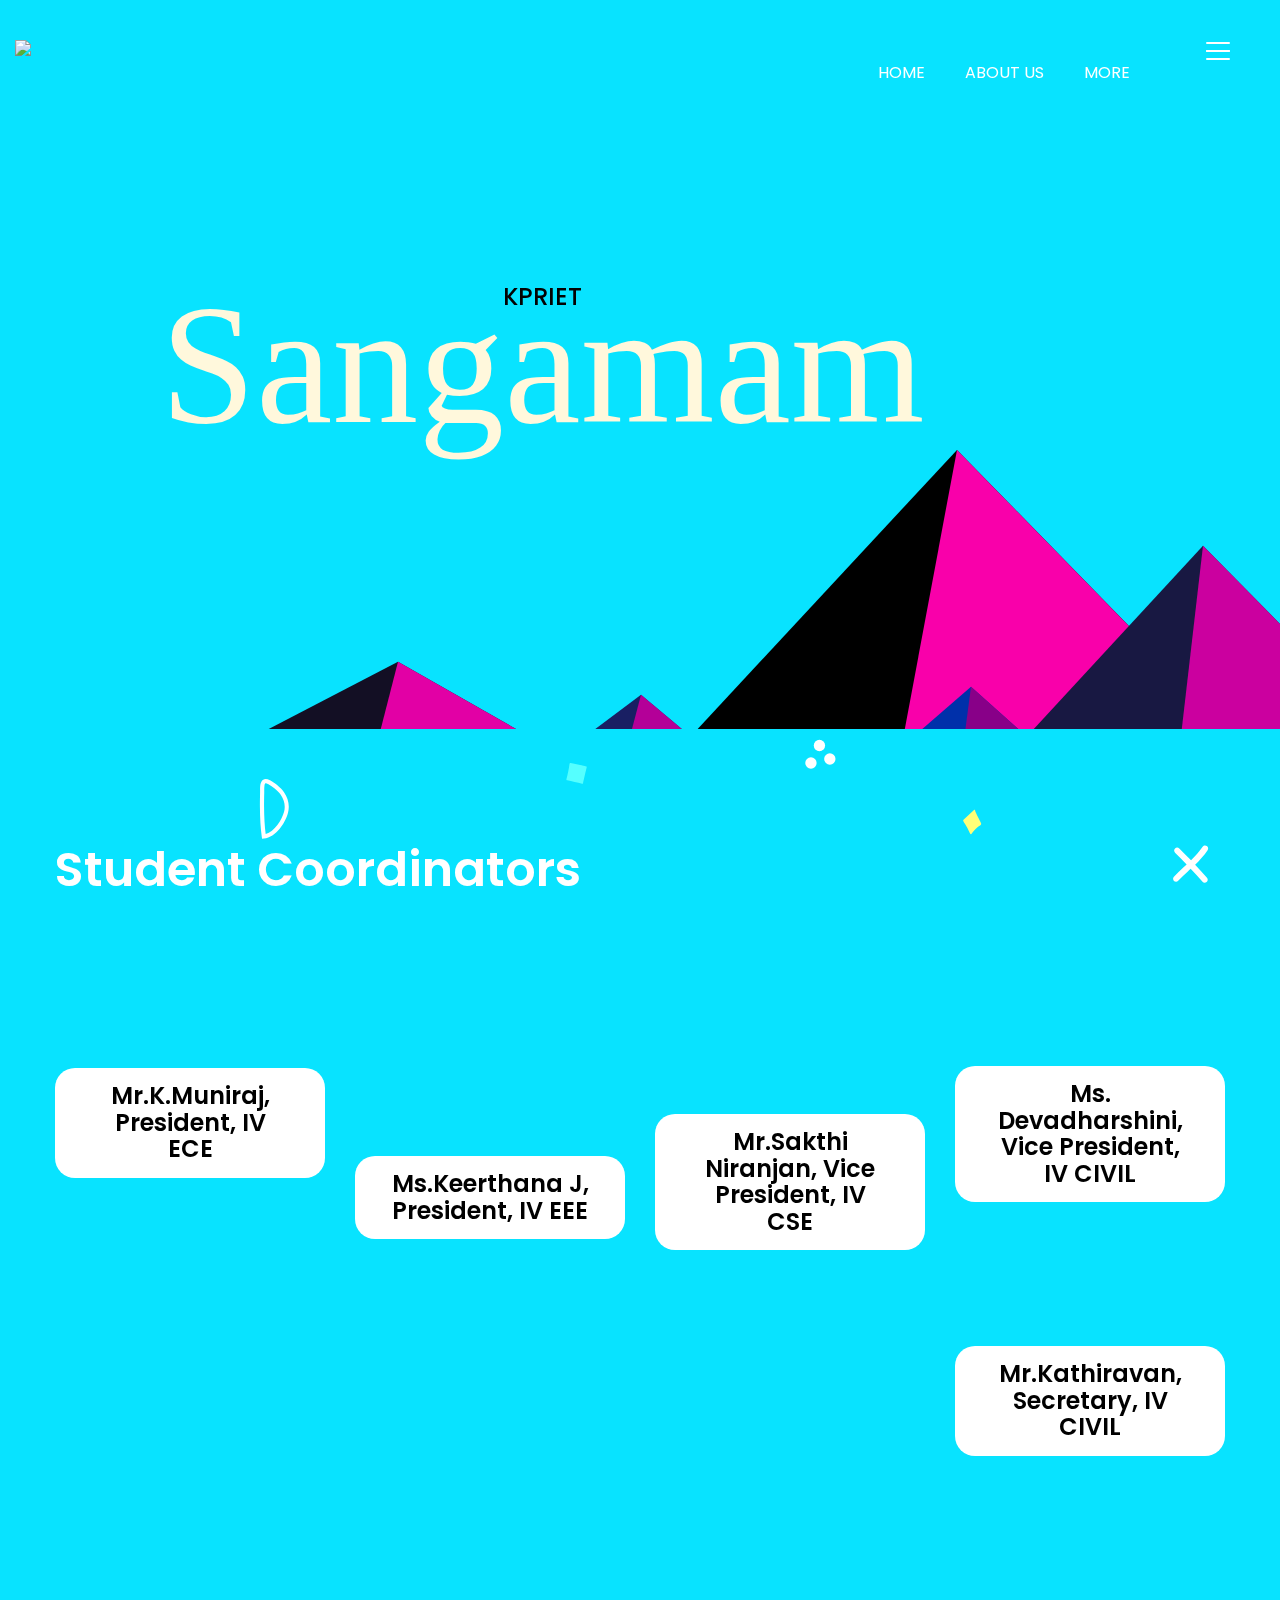
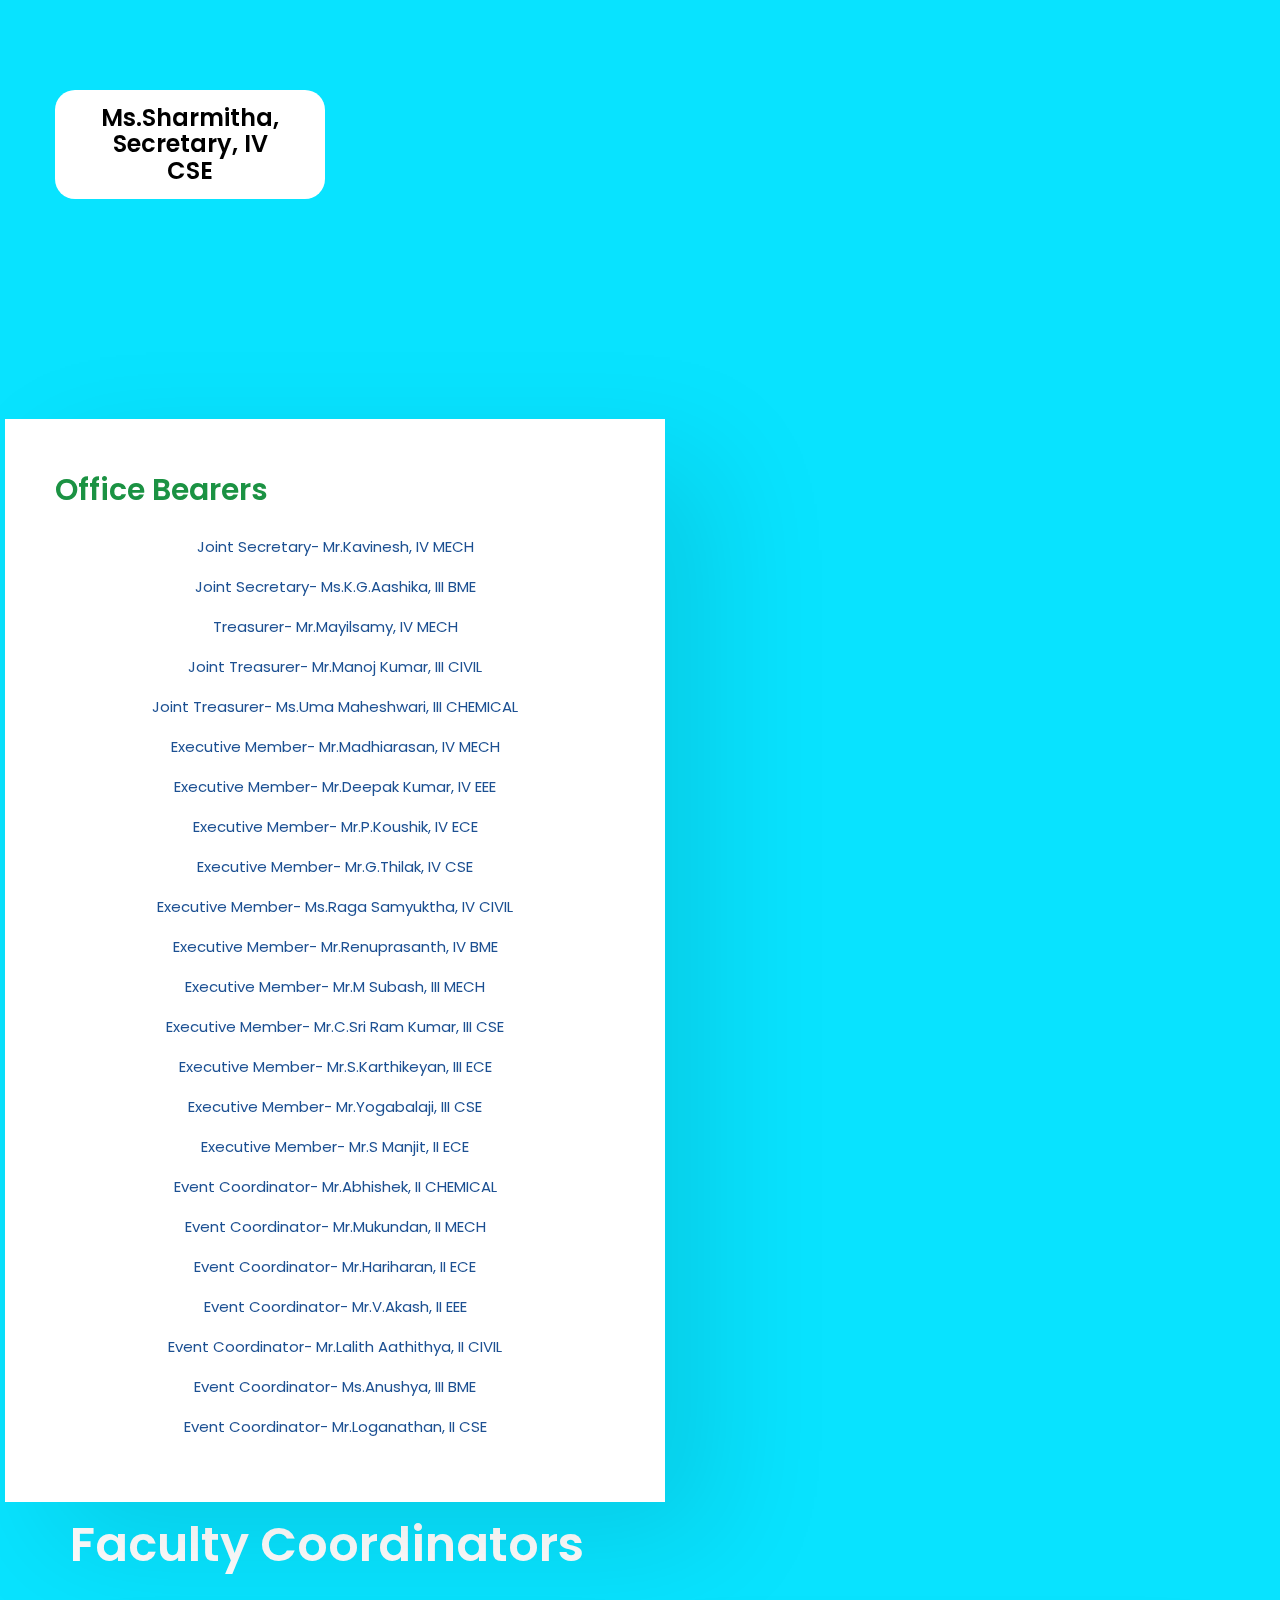
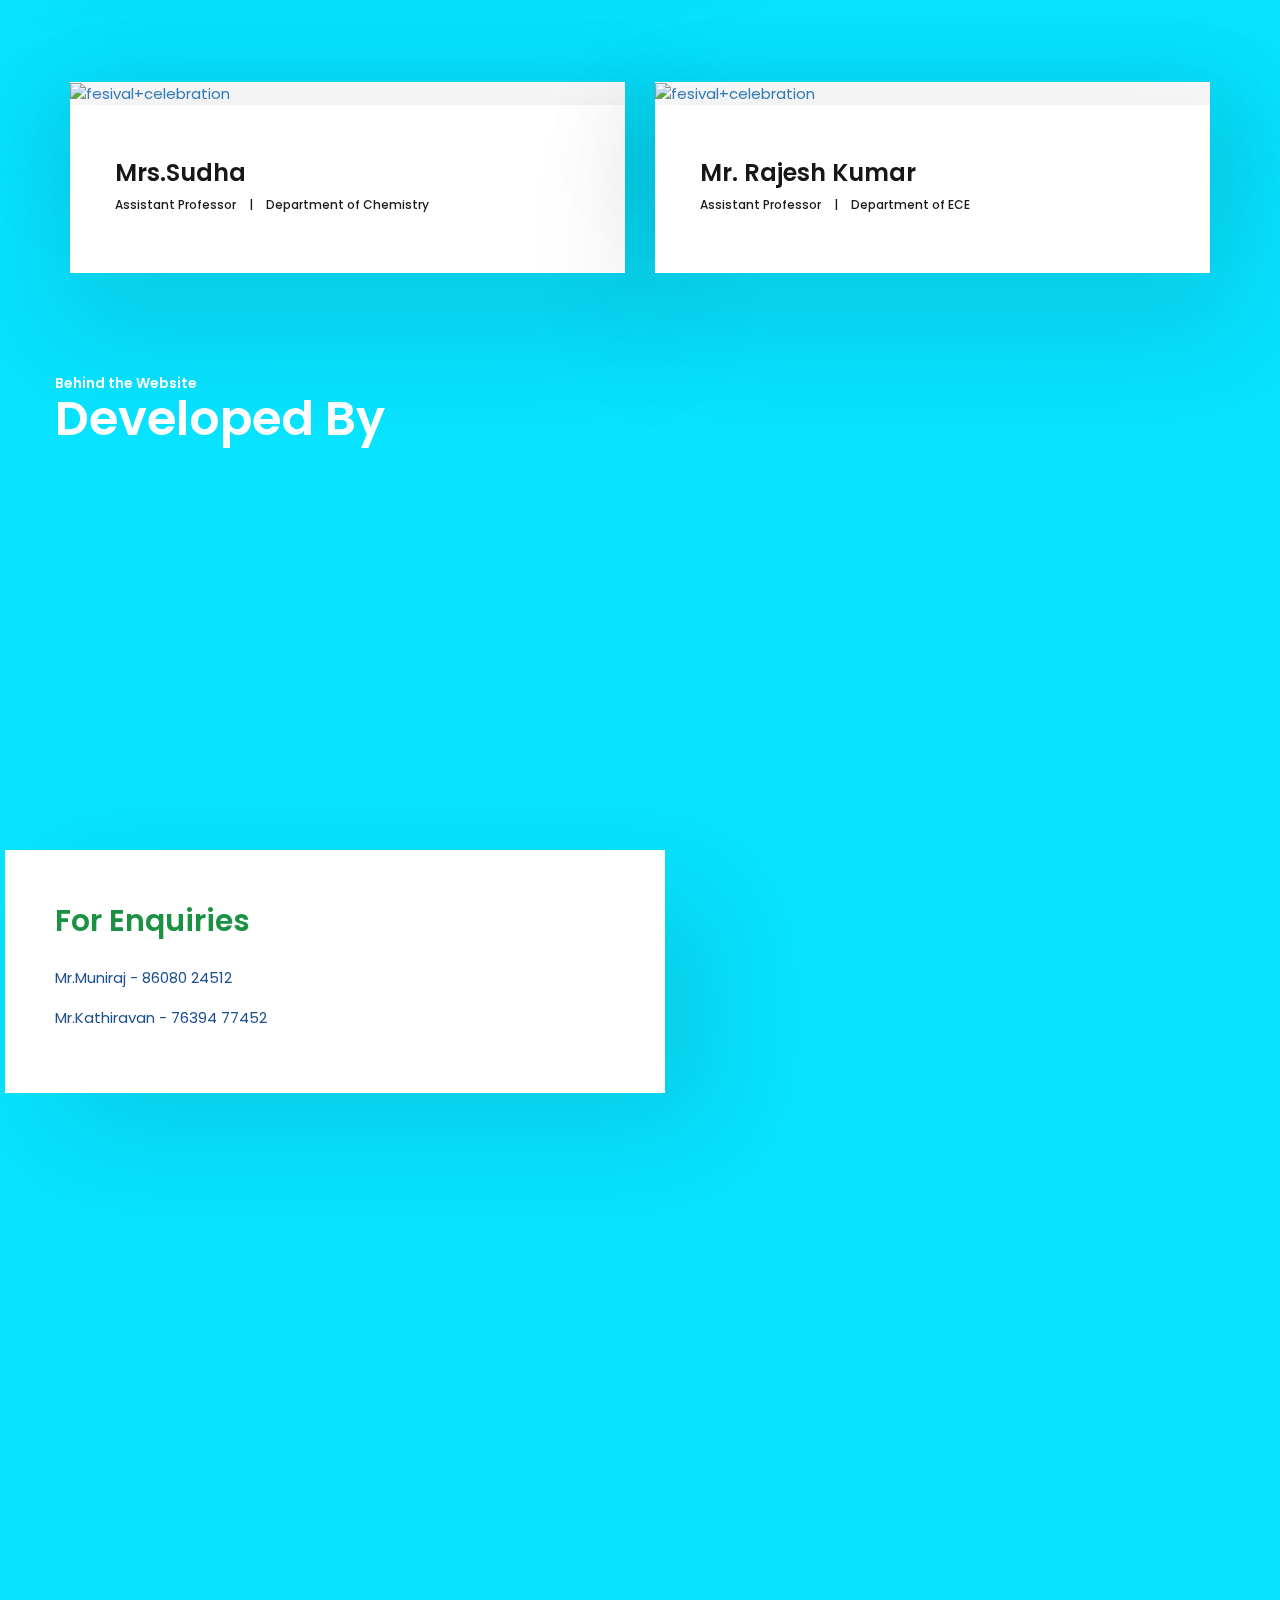
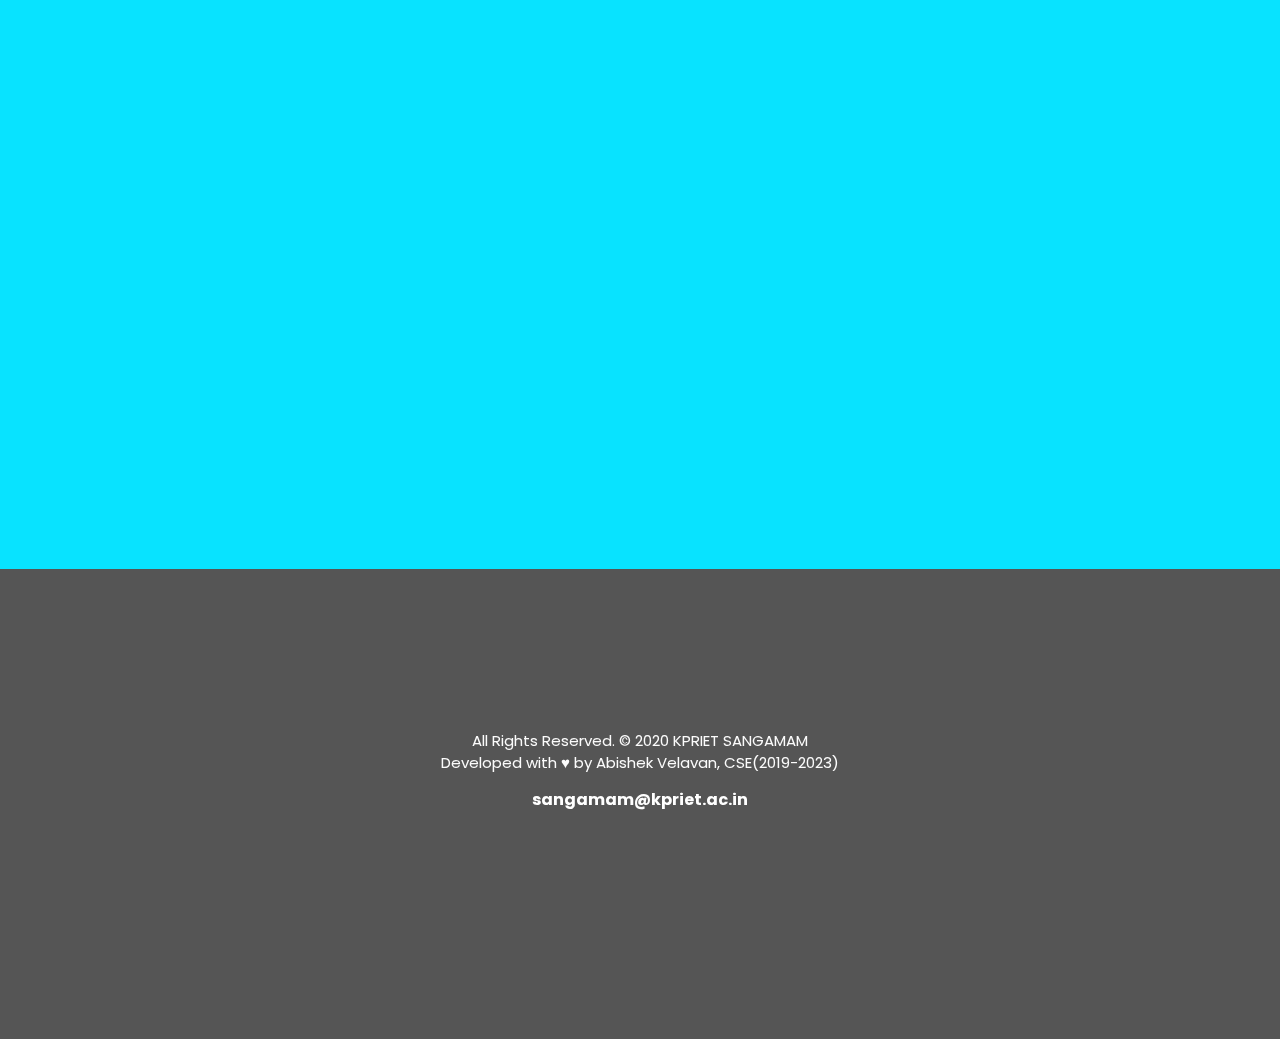
==== contact.html @ 2d552727 "Update contact.html" ====
<!DOCTYPE html>
<html lang="en" dir="ltr">
<head>
    <!-- Required meta tags -->
    <meta charset="utf-8">
    <meta name="viewport" content="width=device-width, initial-scale=1, shrink-to-fit=no">

    <title>Sangamam Kpriet</title>
    <link rel="index.html" href="Logo Variation-updated-02.png" type="image/icon type">

    <link href="https://fonts.googleapis.com/css?family=Poppins:300,400,500,600,700" rel="stylesheet">
    <!-- Bootstrap CSS -->
    <link rel="stylesheet" href="https://maxcdn.bootstrapcdn.com/bootstrap/3.4.1/css/bootstrap.min.css">
    <script src="https://ajax.googleapis.com/ajax/libs/jquery/3.5.1/jquery.min.js"></script>
    <script src="https://maxcdn.bootstrapcdn.com/bootstrap/3.4.1/js/bootstrap.min.js"></script>
    <link rel="stylesheet" href="css/bootstrap.min.css">

    <!-- FontAwesome CSS -->
    <link rel="stylesheet" href="css/fontawesome-all.min.css">

    <!-- Swiper CSS -->
    <link rel="stylesheet" href="css/swiper.min.css">

    <!-- Styles -->
    <link rel="stylesheet" href="style.css">
</head>

<body>
    <header class="site-header">
        <div class="header-bar">
            <div class="container-fluid">
                <div class="row align-items-center">
                    <div class="col-10 col-lg-4">
                        <div class="logo">
                            <img src="SANGAMAMLOGO.png">
                        </div>
                        <h1 class="site-branding flex">
                        </h1>
                    </div>

                    <div class="col-2 col-lg-8">
                        <nav class="site-navigation">
                            <div class="hamburger-menu d-lg-none">
                                <span></span>
                                <span></span>
                                <span></span>
                                <span></span>
                            </div><!-- .hamburger-menu -->

                            <ul>
                                <li><a href="index.html">HOME</a></li>
                                <li><a href="#">ABOUT US</a></li>
                                <li><a href="https://www.kpriet.ac.in/sangamam-club">MORE</a></li>
                                <li><a href="#"><i class="fas fa-search"></i></a></li>
                            </ul><!-- flex -->
                        </nav><!-- .site-navigation -->
                    </div><!-- .col-12 -->
                </div><!-- .row -->
            </div><!-- container-fluid -->
        </div><!-- header-bar -->
    </header><!-- .site-header -->

    <div class="hero-content">
        <div class="container">
            <div class="row">
                <div class="col-12 offset-lg-2 col-lg-10">
                    <div class="entry-header">
                        <h2>Sangamam</h2>

                        <div class="entry-meta-date">
                            KPRIET
                        </div><!-- .entry-meta-date -->
                    </div><!-- .entry-header -->

                    
                </div><!-- .col-12 -->
            </div><!-- row -->
        </div><!-- .container -->
    </div><!-- .hero-content -->

    <div class="content-section">
        <div class="container">
            

            <div class="row">
                <div class="col-12">
                    <div class="the-complete-lineup">
                        <div class="entry-title">
                            <h2> Student Coordinators</h2>
                        </div><!-- entry-title -->

                        <div class="row the-complete-lineup-artists">
                            <div class="col-6 col-md-4 col-lg-3 artist-single">
                                <figure class="featured-image">
                                    <a href=""> <img src="PicsArt_03-23-10.05.58.jpg" alt=""> </a>
                                </figure><!-- featured-image -->

                                <h2>Mr.K.Muniraj, President, IV ECE</h2>
                            </div><!-- artist-single -->

                            <div class="col-6 col-md-4 col-lg-3 artist-single">
                                <figure class="featured-image">
                                    <a href=""> <img src="2019-01-12-09-18-56-765.jpg" alt=""> </a>
                                </figure><!-- featured-image -->

                                <h2>Ms.Keerthana J, President, IV EEE</h2>
                            </div><!-- artist-single -->

                            <div class="col-6 col-md-4 col-lg-3 artist-single">
                                <figure class="featured-image">
                                    <a href=""> <img src="20200727_112640.jpg" alt=""> </a>
                                </figure><!-- featured-image -->

                                <h2>Mr.Sakthi Niranjan, Vice President, IV CSE</h2>
                            </div><!-- artist-single -->

                            <div class="col-6 col-md-4 col-lg-3 artist-single">
                                <figure class="featured-image">
                                    <a href=""> <img src="IMG_20200726_201428.jpg" alt=""> </a>
                                </figure><!-- featured-image -->

                                <h2>Ms. Devadharshini, Vice President, IV CIVIL</h2>
                            </div><!-- artist-single -->

                            <div class="col-6 col-md-4 col-lg-3 artist-single">
                                <figure class="featured-image">
                                    <a href=""> <img src="DSC_0002.jpg" alt=""> </a>
                                </figure><!-- featured-image -->

                                <h2>Mr.Kathiravan, Secretary, IV CIVIL</h2>
                            </div><!-- artist-single -->

                            <div class="col-6 col-md-4 col-lg-3 artist-single">
                                <figure class="featured-image">
                                    <a href=""> <img src="IMG_1195.jpg" alt=""> </a>
                                </figure><!-- featured-image -->

                                <h2>Ms.Sharmitha, Secretary, IV CSE</h2>
                            </div><!-- artist-single -->


                            
                        </div><!-- the-complete-lineup-artists -->

                
                    </div><!-- the-complete-lineup -->
                </div><!-- col-12 -->
            </div><!-- row -->
        </div><!-- container -->

        <div class="lineup-artists">
            <div class="lineup-artists-wrap flex flex-wrap">
                <div class="lineup-artists-description">
                    <div class="lineup-artists-description-container">
                        <div class="entry-title">
                            Office Bearers
                        </div><!-- entry-title -->

                        <div class="entry-content" style="text-align: center;">
                            <p>Joint Secretary- Mr.Kavinesh, IV MECH</p>
                            <p>Joint Secretary- Ms.K.G.Aashika, III BME</p>
                            <p>Treasurer- Mr.Mayilsamy, IV MECH</p>
                            <p>Joint Treasurer- Mr.Manoj Kumar, III CIVIL</p>
                            <p>Joint Treasurer- Ms.Uma Maheshwari, III CHEMICAL</p>
                            <p>Executive Member- Mr.Madhiarasan, IV MECH</p>
                            <p>Executive Member- Mr.Deepak Kumar, IV EEE</p>
                            <p>Executive Member- Mr.P.Koushik, IV ECE</p>
                            <p>Executive Member- Mr.G.Thilak, IV CSE</p>
                            <p>Executive Member- Ms.Raga Samyuktha, IV CIVIL</p>
                            <p>Executive Member- Mr.Renuprasanth, IV BME</p>
                            <p>Executive Member- Mr.M Subash, III MECH</p>
                            <p>Executive Member- Mr.C.Sri Ram Kumar, III CSE</p>
                            <p>Executive Member- Mr.S.Karthikeyan, III ECE</p>
                            <p>Executive Member- Mr.Yogabalaji, III CSE</p>
                            <p>Executive Member- Mr.S Manjit, II ECE</p>
                            <p>Event Coordinator- Mr.Abhishek, II CHEMICAL</p>
                            <p>Event Coordinator- Mr.Mukundan, II MECH</p>
                            <p>Event Coordinator- Mr.Hariharan, II ECE</p>
                            <p>Event Coordinator- Mr.V.Akash, II EEE</p>
                            <p>Event Coordinator- Mr.Lalith Aathithya, II CIVIL</p>
                            <p>Event Coordinator- Ms.Anushya, III BME</p>
                            <p>Event Coordinator- Mr.Loganathan, II CSE</p>
                        </div><!-- entry-content -->

                        <div class="box-link">
                            <a href=""><img src="images/box.jpg" alt=""></a>
                        </div><!-- box-link -->
                    </div><!-- lineup-artists-description-container -->
                </div><!-- lineup-artists-description -->
            </div><!-- lineup-artists-wrap -->
        </div>

        <div class="home-page-last-news">
            <div class="container" style=" margin-top: 1200px;">
                <div class="header">
                    <div class="entry-title">
                        <h2>Faculty Coordinators</h2>
                    </div><!-- entry-title -->
                </div><!-- header -->

                <div class="home-page-last-news-wrap">
                    <div class="row">
                        <div class="col-12 col-md-6">
                            <figure class="featured-image">
                                <a href="https://www.kpriet.ac.in/staff-details/175/sudha-d"> <img src="sudha mam.jpg" alt="fesival+celebration" style="width: 50%;"> </a>
                            </figure><!-- featured-image -->

                            <div class="content-wrapper">
                                <div class="entry-content">
                                    <div class="entry-header">
                                        <h2><a href="https://www.kpriet.ac.in/staff-details/175/sudha-d">Mrs.Sudha</a></h2>
                                    </div><!-- entry-header -->

                                    <div class="entry-meta">
                                        <span class="author-name"><a href="https://www.kpriet.ac.in/staff-details/175/sudha-d"> Assistant Professor</a></span>
                                        <span class="space">|</span>
                                        <span class="comments-count"><a href="https://www.kpriet.ac.in/staff-details/175/sudha-d">Department of Chemistry</a></span>
                                    </div><!-- entry-meta -->

                                    <div class="entry-description">
                                        <p></p>
                                    </div><!-- entry-description -->
                                </div><!-- entry-content -->
                            </div><!-- content-wrapper -->
                        </div><!-- .col-6 -->

                        <div class="col-12 col-md-6">
                            <figure class="featured-image">
                                <a href="https://www.kpriet.ac.in/staff-details/93/dr-rajesh-kumar-n"> <img src="rajesh sir.jpg" alt="fesival+celebration" style="width: 46%;"> </a>
                            </figure><!-- featured-image -->

                            <div class="content-wrapper">
                                <div class="entry-content">
                                    <div class="entry-header">
                                        <h2><a href="https://www.kpriet.ac.in/staff-details/93/dr-rajesh-kumar-n">Mr. Rajesh Kumar</a></h2>
                                    </div><!-- entry-header -->

                                    <div class="entry-meta">
                                        <span class="author-name"><a href="https://www.kpriet.ac.in/staff-details/93/dr-rajesh-kumar-n">Assistant Professor</a></span>
                                        <span class="space">|</span>
                                        <span class="comments-count"><a href="https://www.kpriet.ac.in/staff-details/93/dr-rajesh-kumar-n">Department of ECE</a></span>
                                    </div><!-- entry-meta -->

                                    <div class="entry-description">
                                        <p></p>
                                    </div><!-- entry-description -->
                                </div><!-- entry-content -->
                            </div><!-- .content-wrapper -->
                        </div><!-- col-6 -->
                    </div><!-- row -->
                </div><!-- home-page-last-news-wrap -->
            </div><!-- container -->
        </div><!-- home-page-last-news -->
        

        <div class="homepage-next-events">
            <div class="container">
                <div class="row">
                    <div class="col-12">
                        <div class="entry-title">
                            <p>Behind the Website</p>
                            <h2>Developed By</h2>
                        </div><!-- entry-title -->
                    </div><!-- col-12 -->
                </div><!-- row -->
            </div><!-- container -->

            <div class="next-event-slider-wrap">
                <div class="swiper-container next-event-slider">
                    <div class="swiper-wrapper">
                        <div class="swiper-slide">
                            <div class="next-event-content">
                                <figure class="featured-image">
                                    <img src="abishek_velavan.jpeg" alt="">

                                    <a href="https://www.linkedin.com/in/abishek-velavan/" class="entry-content flex flex-column justify-content-center align-items-center">
                                        <h3>Abishek Velavan D</h3>
                                        <p>CSE</p>
                                    </a>
                                </figure><!-- featured-image -->
                            </div><!-- next-event-content -->
                        </div><!-- swiper-slide" -->

                        <div class="swiper-slide">
                            <div class="next-event-content">
                                <figure class="featured-image">
                                    <img src="kaviya.jpeg" alt="">

                                    <a href="https://www.linkedin.com/in/kaviya-shree-96b4231b6" class="entry-content flex flex-column justify-content-center align-items-center">
                                        <h3>Kaviya Shree R P</h3>
                                        <p>ECE</p>
                                    </a>
                                </figure><!-- featured-image -->
                            </div><!-- next-event-content -->
                        </div><!-- swiper-slide" -->

                        <div class="swiper-slide">
                            <div class="next-event-content">
                                <figure class="featured-image">
                                    <img src="manjith.jpeg" alt="">

                                    <a href="#" class="entry-content flex flex-column justify-content-center align-items-center">
                                        <h3>Manjith</h3>
                                        <p>ECE</p>
                                    </a>
                                </figure><!-- featured-image -->
                            </div><!-- next-event-content -->
                        </div><!-- swiper-slide" -->
                    </div><!-- .swiper-wrapper -->
                </div><!-- .swiper-container -->

                <div class="swiper-button-next">
                    <img src="images/button.png" alt="">
                </div><!-- .slider-button -->
            </div><!-- .next-event-slider-wrap -->
        </div><!-- homepage-next-events -->
        <div class="lineup-artists">
            <div class="lineup-artists-wrap flex flex-wrap">
                <div class="lineup-artists-description">
                    <div class="lineup-artists-description-container">
                        <div class="entry-title">
                            For Enquiries
                        </div><!-- entry-title -->

                        <div class="entry-content">
                            <p>Mr.Muniraj  - 86080 24512</p>
                            <p>Mr.Kathiravan - 76394 77452</p>
                        </div><!-- entry-content -->

                        <div class="box-link">
                            <a href=""><img src="images/box.jpg" alt=""></a>
                        </div><!-- box-link -->
                    </div><!-- lineup-artists-description-container -->
                </div><!-- lineup-artists-description -->
            </div><!-- lineup-artists-wrap -->
        </div>
    </div>

    <footer class="site-footer">
        <div class="footer-cover-title flex justify-content-center align-items-center">
            <h2>SANGAMAM</h2>
        </div><!-- .site-footer -->
        <div class="footer-content-wrapper">
            <div class="container">
                <div class="row">
                    <div class="col-12">
                        <div class="entry-title">
                            <p>All Rights Reserved. &copy; 2020 KPRIET SANGAMAM <BR>Developed with &#9829 by Abishek Velavan, CSE(2019-2023)</p>
                        </div><!-- entry-title -->

                        <div class="entry-mail">
                            <a href="#">sangamam@kpriet.ac.in</a>
                        </div><!-- .entry-mail -->

                        <div class="footer-social">
                            <ul class="flex justify-content-center align-items-center">
                                <li><a href="https://www.facebook.com/kprient/"><i class="fab fa-facebook-f"></i></a></li>
                                <li><a href="https://twitter.com/kpriet_sangamam"><i class="fab fa-twitter"></i></a></li>
                                <li><a href="https://www.instagram.com/kpriet_sangamam/"><i class="fab fa-instagram"></i></a></li>
                                <li><a href="https://www.youtube.com/channel/UCfJneTMTR4rJd46dsml40CA"><i class="fab fa-youtube"></i></a></li>
                                <li><a href="https://t.me/kpriet_sangamam"><i class="fab fa-telegram"></i></a></li>
                                <li><a href="#"><i class="fab fa-linkedin-in"></i></a></li>
                            </ul>
                        </div><!-- footer-social -->
                    </div><!-- col -->
                </div><!-- row -->
            </div><!-- container -->
        </div><!-- footer-content-wrapper -->
    </footer><!-- site-footer -->

    <script type='text/javascript' src='js/jquery.js'></script>
    <script type='text/javascript' src='js/masonry.pkgd.min.js'></script>
    <script type='text/javascript' src='js/jquery.collapsible.min.js'></script>
    <script type='text/javascript' src='js/swiper.min.js'></script>
    <script type='text/javascript' src='js/jquery.countdown.min.js'></script>
    <script type='text/javascript' src='js/circle-progress.min.js'></script>
    <script type='text/javascript' src='js/jquery.countTo.min.js'></script>
    <script type='text/javascript' src='js/custom.js'></script>
</body>
</html>
---- style.css ----
/*------------------------------------------------------------
# Global classes
------------------------------------------------------------*/
.flex {
    display: flex;
}

body {
    font-family: 'Poppins', sans-serif;
    font-size: 15px;
    font-weight: normal;
    color: hsl(0, 0%, 99%);
}

@font-face {
    font-family: "mountains";
    src: url(fonts/beyond_the_mountains.ttf);
    src: url(fonts/beyond_the_mountains.otf);
    font-weight: 400;
}

.d-col-n {
    position: relative;
    width: 100%;
    min-height: 1px;
    padding-right: 15px;
    padding-left: 15px;
    -webkit-box-flex: 0;
    -ms-flex: 0 0 20%;
    flex: 0 0 20%;
    max-width: 20%;
}

/*------------------------------------------------------------
# site-header
------------------------------------------------------------*/
.home-page {
    background-color: #03fc7f;
}

.site-header {
    position: relative;
    width: 100%;
}

.site-header figure {
    margin: 0;
    padding: 0;
}

.site-header figure img {
    max-width: 100%;
}

.logo img
{
    width: 200px;
    height: auto;
    float: left;
}
/*------------------------------------------------------------
## header-bar
------------------------------------------------------------*/
.site-header .header-bar {
    position: absolute;
    top: 0;
    left: 0;
    z-index: 99;
    width: 100%;
    padding: 40px 0;
}

.header-bar .site-branding {
    margin-bottom: 0;
    font-size: 30px;
    font-weight: 800;
}

.header-bar .site-branding a {
    color: hsl(0, 0%, 1%);
    text-decoration: none;
}

/*------------------------------------------------------------
### site-navigation
------------------------------------------------------------*/
/*
  Hamburger Menu
----------------------------------------*/
.hamburger-menu {
    position: relative;
    width: 100%;
    max-width: 24px;
    height: 22px;
    margin-left: auto;
    transition: .5s ease-in-out;
    cursor: pointer;
}

.hamburger-menu span {
    display: block;
    position: absolute;
    height: 2px;
    width: 100%;
    background: #fff;
    border-radius: 10px;
    opacity: 1;
    left: 0;
    transition: .25s ease-in-out;
}

.hamburger-menu span:nth-child(1) {
    top: 2px;
}

.hamburger-menu span:nth-child(2),
.hamburger-menu span:nth-child(3) {
    top: 10px;
}

.hamburger-menu span:nth-child(4) {
    top: 18px;
}

.hamburger-menu.open span:nth-child(1) {
    top: 18px;
    width: 0;
    left: 50%;
}

.hamburger-menu.open span:nth-child(2) {
    transform: rotate(45deg);
}

.hamburger-menu.open span:nth-child(3) {
    transform: rotate(-45deg);
}

.hamburger-menu.open span:nth-child(4) {
    top: 18px;
    width: 0;
    left: 50%;
}

.site-navigation {
    position: absolute;
    top: -11px;
    right: 15px;
    z-index: 9999;
    width: 100%;
    height: 22px;
    overflow: hidden;
    list-style: none;
    transition: all .35s;
    color: hsl(0, 0%, 1%);
}

.site-navigation.show {
    height: auto;
}

.site-navigation ul {
    position: fixed;
    top: 0;
    left: -320px;
    z-index: 9999;
    width: 320px;
    height: 100vh;
    overflow-x: scroll;
    padding: 30px;
    margin: 0;
    background: #050505;
    transition: all 0.35s;
}

.site-navigation.show ul {
    left: 0;
}

.site-navigation ul li {
    display: block;
    padding: 15px 0;
}

.site-navigation ul li a {
    display: block;
    color: black;
    transition: all 0.35s;
    text-decoration: none;
    font-size: 16px;
    padding-left: 40px;
}

@media screen and (min-width: 1024px) {
    .header-bar .site-branding {
        margin-left: 35px;
    }

    .site-navigation {
        position: relative;
        top: auto;
        right: auto;
        height: auto;
        padding-right: 35px;
        background: transparent;
    }

    .site-navigation ul {
        display: flex;
        flex-wrap: wrap;
        justify-content: flex-end;
        align-items: center;
        position: relative;
        top: auto;
        left: auto;
        width: 100%;
        height: auto;
        padding: 0;
        overflow: auto;
        background: transparent;
    }

    .site-navigation ul li {
        padding: 0;
    }

    .site-navigation ul li:nth-last-of-type(1) {
        padding-left: 60px;
    }

    .site-navigation ul li a {
        color: #fff;
    }
}

/*------------------------------------------------------------
# hero
-----------------------------------------------------------*/
.hero-content {
    padding: 220px 0;
    background-color: #08e3ff;
    background-image: url("data:image/svg+xml,%3Csvg xmlns='http://www.w3.org/2000/svg' viewBox='0 0 1600 900'%3E%3Cpolygon fill='%23000000' points='957 450 539 900 1396 900'/%3E%3Cpolygon fill='%23f900aa' points='957 450 872.9 900 1396 900'/%3E%3Cpolygon fill='%23130f24' points='-60 900 398 662 816 900'/%3E%3Cpolygon fill='%23e200a5' points='337 900 398 662 816 900'/%3E%3Cpolygon fill='%23181842' points='1203 546 1552 900 876 900'/%3E%3Cpolygon fill='%23cb009f' points='1203 546 1552 900 1162 900'/%3E%3Cpolygon fill='%23191f63' points='641 695 886 900 367 900'/%3E%3Cpolygon fill='%23b40098' points='587 900 641 695 886 900'/%3E%3Cpolygon fill='%23152886' points='1710 900 1401 632 1096 900'/%3E%3Cpolygon fill='%239e0090' points='1710 900 1401 632 1365 900'/%3E%3Cpolygon fill='%230030aa' points='1210 900 971 687 725 900'/%3E%3Cpolygon fill='%23880088' points='943 900 1210 900 971 687'/%3E%3C/svg%3E");
    background-attachment: fixed;
    background-size: cover;
}

.hero-content .entry-header {
    position: relative;
    text-align: center;
}

.hero-content .entry-header h2 {
    padding: 50px;
    margin: 0;
    font-family: mountains;
    font-size: 50px;
    background-color: cornsilk;
    -webkit-background-clip: text;
    -webkit-text-fill-color: transparent;
}

.hero-content .entry-header .entry-meta-date {
    position: absolute;
    width: 100%;
    top: 20px;
    font-family: 'Poppins', sans-serif;
    font-size: 24px;
    font-weight: 500;
    color: hsl(0, 0%, 1%);
    text-align: center;
}

@media screen and (min-width: 992px) {
    .hero-content .entry-header h2 {
        font-size: 172px;
    }

    .hero-content .entry-header .entry-meta-date {
        top: 60px;
    }
}
/*------------------------------------------------------------
## hero-content entry-footer
------------------------------------------------------------*/
.hero-content .entry-footer {
    margin-top: 125px;
    text-align: center;
}

.hero-content .entry-footer .btn {
    background: hsl(0, 0%, 100%);
    padding: 16px 40px;
    border-radius: 0;
    margin-right: 20px;
    color: hsl(0, 0%, 1%);
    font-weight: 00;
}

.hero-content .entry-footer a:hover, .hero-content .entry-footer .current {
    background:-webkit-linear-gradient(#050505,#050505);
    color: hsl(0, 0%, 100%);
}

/*------------------------------------------------------------
# The Lineup Artists - Headliners
------------------------------------------------------------*/
.content-section {
    min-height: 4640px;
    width: 100%;
    padding-bottom: 120px;
    background-color: #08e3ff;
    background-image: url("data:image/svg+xml,%3Csvg xmlns='http://www.w3.org/2000/svg' width='1600' height='800' viewBox='0 0 1600 800'%3E%3Cpath fill='%23FF7' d='M1102.5 734.8c2.5-1.2 24.8-8.6 25.6-7.5.5.7-3.9 23.8-4.6 24.5C1123.3 752.1 1107.5 739.5 1102.5 734.8zM1226.3 229.1c0-.1-4.9-9.4-7-14.2-.1-.3-.3-1.1-.4-1.6-.1-.4-.3-.7-.6-.9-.3-.2-.6-.1-.8.1l-13.1 12.3c0 0 0 0 0 0-.2.2-.3.5-.4.8 0 .3 0 .7.2 1 .1.1 1.4 2.5 2.1 3.6 2.4 3.7 6.5 12.1 6.5 12.2.2.3.4.5.7.6.3 0 .5-.1.7-.3 0 0 1.8-2.5 2.7-3.6 1.5-1.6 3-3.2 4.6-4.7 1.2-1.2 1.6-1.4 2.1-1.6.5-.3 1.1-.5 2.5-1.9C1226.5 230.4 1226.6 229.6 1226.3 229.1zM33 770.3C33 770.3 33 770.3 33 770.3c0-.7-.5-1.2-1.2-1.2-.1 0-.3 0-.4.1-1.6.2-14.3.1-22.2 0-.3 0-.6.1-.9.4-.2.2-.4.5-.4.9 0 .2 0 4.9.1 5.9l.4 13.6c0 .3.2.6.4.9.2.2.5.3.8.3 0 0 .1 0 .1 0 7.3-.7 14.7-.9 22-.6.3 0 .7-.1.9-.3.2-.2.4-.6.4-.9C32.9 783.3 32.9 776.2 33 770.3z'/%3E%3Cpath fill='%235ff' d='M171.1 383.4c1.3-2.5 14.3-22 15.6-21.6.8.3 11.5 21.2 11.5 22.1C198.1 384.2 177.9 384 171.1 383.4zM596.4 711.8c-.1-.1-6.7-8.2-9.7-12.5-.2-.3-.5-1-.7-1.5-.2-.4-.4-.7-.7-.8-.3-.1-.6 0-.8.3L574 712c0 0 0 0 0 0-.2.2-.2.5-.2.9 0 .3.2.7.4.9.1.1 1.8 2.2 2.8 3.1 3.1 3.1 8.8 10.5 8.9 10.6.2.3.5.4.8.4.3 0 .5-.2.6-.5 0 0 1.2-2.8 2-4.1 1.1-1.9 2.3-3.7 3.5-5.5.9-1.4 1.3-1.7 1.7-2 .5-.4 1-.7 2.1-2.4C596.9 713.1 596.8 712.3 596.4 711.8zM727.5 179.9C727.5 179.9 727.5 179.9 727.5 179.9c.6.2 1.3-.2 1.4-.8 0-.1 0-.2 0-.4.2-1.4 2.8-12.6 4.5-19.5.1-.3 0-.6-.2-.8-.2-.3-.5-.4-.8-.5-.2 0-4.7-1.1-5.7-1.3l-13.4-2.7c-.3-.1-.7 0-.9.2-.2.2-.4.4-.5.6 0 0 0 .1 0 .1-.8 6.5-2.2 13.1-3.9 19.4-.1.3 0 .6.2.9.2.3.5.4.8.5C714.8 176.9 721.7 178.5 727.5 179.9zM728.5 178.1c-.1-.1-.2-.2-.4-.2C728.3 177.9 728.4 178 728.5 178.1z'/%3E%3Cg fill='%23FFF'%3E%3Cpath d='M699.6 472.7c-1.5 0-2.8-.8-3.5-2.3-.8-1.9 0-4.2 1.9-5 3.7-1.6 6.8-4.7 8.4-8.5 1.6-3.8 1.7-8.1.2-11.9-.3-.9-.8-1.8-1.2-2.8-.8-1.7-1.8-3.7-2.3-5.9-.9-4.1-.2-8.6 2-12.8 1.7-3.1 4.1-6.1 7.6-9.1 1.6-1.4 4-1.2 5.3.4 1.4 1.6 1.2 4-.4 5.3-2.8 2.5-4.7 4.7-5.9 7-1.4 2.6-1.9 5.3-1.3 7.6.3 1.4 1 2.8 1.7 4.3.5 1.1 1 2.2 1.5 3.3 2.1 5.6 2 12-.3 17.6-2.3 5.5-6.8 10.1-12.3 12.5C700.6 472.6 700.1 472.7 699.6 472.7zM740.4 421.4c1.5-.2 3 .5 3.8 1.9 1.1 1.8.4 4.2-1.4 5.3-3.7 2.1-6.4 5.6-7.6 9.5-1.2 4-.8 8.4 1.1 12.1.4.9 1 1.7 1.6 2.7 1 1.7 2.2 3.5 3 5.7 1.4 4 1.2 8.7-.6 13.2-1.4 3.4-3.5 6.6-6.8 10.1-1.5 1.6-3.9 1.7-5.5.2-1.6-1.4-1.7-3.9-.2-5.4 2.6-2.8 4.3-5.3 5.3-7.7 1.1-2.8 1.3-5.6.5-7.9-.5-1.3-1.3-2.7-2.2-4.1-.6-1-1.3-2.1-1.9-3.2-2.8-5.4-3.4-11.9-1.7-17.8 1.8-5.9 5.8-11 11.2-14C739.4 421.6 739.9 421.4 740.4 421.4zM261.3 590.9c5.7 6.8 9 15.7 9.4 22.4.5 7.3-2.4 16.4-10.2 20.4-3 1.5-6.7 2.2-11.2 2.2-7.9-.1-12.9-2.9-15.4-8.4-2.1-4.7-2.3-11.4 1.8-15.9 3.2-3.5 7.8-4.1 11.2-1.6 1.2.9 1.5 2.7.6 3.9-.9 1.2-2.7 1.5-3.9.6-1.8-1.3-3.6.6-3.8.8-2.4 2.6-2.1 7-.8 9.9 1.5 3.4 4.7 5 10.4 5.1 3.6 0 6.4-.5 8.6-1.6 4.7-2.4 7.7-8.6 7.2-15-.5-7.3-5.3-18.2-13-23.9-4.2-3.1-8.5-4.1-12.9-3.1-3.1.7-6.2 2.4-9.7 5-6.6 5.1-11.7 11.8-14.2 19-2.7 7.7-2.1 15.8 1.9 23.9.7 1.4.1 3.1-1.3 3.7-1.4.7-3.1.1-3.7-1.3-4.6-9.4-5.4-19.2-2.2-28.2 2.9-8.2 8.6-15.9 16.1-21.6 4.1-3.1 8-5.1 11.8-6 6-1.4 12 0 17.5 4C257.6 586.9 259.6 588.8 261.3 590.9z'/%3E%3Ccircle cx='1013.7' cy='153.9' r='7.1'/%3E%3Ccircle cx='1024.3' cy='132.1' r='7.1'/%3E%3Ccircle cx='1037.3' cy='148.9' r='7.1'/%3E%3Cpath d='M1508.7 297.2c-4.8-5.4-9.7-10.8-14.8-16.2 5.6-5.6 11.1-11.5 15.6-18.2 1.2-1.7.7-4.1-1-5.2-1.7-1.2-4.1-.7-5.2 1-4.2 6.2-9.1 11.6-14.5 16.9-4.8-5-9.7-10-14.7-14.9-1.5-1.5-3.9-1.5-5.3 0-1.5 1.5-1.5 3.9 0 5.3 4.9 4.8 9.7 9.8 14.5 14.8-1.1 1.1-2.3 2.2-3.5 3.2-4.1 3.8-8.4 7.8-12.4 12-1.4 1.5-1.4 3.8 0 5.3 0 0 0 0 0 0 1.5 1.4 3.9 1.4 5.3-.1 3.9-4 8.1-7.9 12.1-11.7 1.2-1.1 2.3-2.2 3.5-3.3 4.9 5.3 9.8 10.6 14.6 15.9.1.1.1.1.2.2 1.4 1.4 3.7 1.5 5.2.2C1510 301.2 1510.1 298.8 1508.7 297.2zM327.6 248.6l-.4-2.6c-1.5-11.1-2.2-23.2-2.3-37 0-5.5 0-11.5.2-18.5 0-.7 0-1.5 0-2.3 0-5 0-11.2 3.9-13.5 2.2-1.3 5.1-1 8.5.9 5.7 3.1 13.2 8.7 17.5 14.9 5.5 7.8 7.3 16.9 5 25.7-3.2 12.3-15 31-30 32.1L327.6 248.6zM332.1 179.2c-.2 0-.3 0-.4.1-.1.1-.7.5-1.1 2.7-.3 1.9-.3 4.2-.3 6.3 0 .8 0 1.7 0 2.4-.2 6.9-.2 12.8-.2 18.3.1 12.5.7 23.5 2 33.7 11-2.7 20.4-18.1 23-27.8 1.9-7.2.4-14.8-4.2-21.3l0 0C347 188.1 340 183 335 180.3 333.6 179.5 332.6 179.2 332.1 179.2zM516.3 60.8c-.1 0-.2 0-.4-.1-2.4-.7-4-.9-6.7-.7-.7 0-1.3-.5-1.4-1.2 0-.7.5-1.3 1.2-1.4 3.1-.2 4.9 0 7.6.8.7.2 1.1.9.9 1.6C517.3 60.4 516.8 60.8 516.3 60.8zM506.1 70.5c-.5 0-1-.3-1.2-.8-.8-2.1-1.2-4.3-1.3-6.6 0-.7.5-1.3 1.2-1.3.7 0 1.3.5 1.3 1.2.1 2 .5 3.9 1.1 5.8.2.7-.1 1.4-.8 1.6C506.4 70.5 506.2 70.5 506.1 70.5zM494.1 64.4c-.4 0-.8-.2-1-.5-.4-.6-.3-1.4.2-1.8 1.8-1.4 3.7-2.6 5.8-3.6.6-.3 1.4 0 1.7.6.3.6 0 1.4-.6 1.7-1.9.9-3.7 2-5.3 3.3C494.7 64.3 494.4 64.4 494.1 64.4zM500.5 55.3c-.5 0-.9-.3-1.2-.7-.5-1-1.2-1.9-2.4-3.4-.3-.4-.7-.9-1.1-1.4-.4-.6-.3-1.4.2-1.8.6-.4 1.4-.3 1.8.2.4.5.8 1 1.1 1.4 1.3 1.6 2.1 2.6 2.7 3.9.3.6 0 1.4-.6 1.7C500.9 55.3 500.7 55.3 500.5 55.3zM506.7 55c-.3 0-.5-.1-.8-.2-.6-.4-.7-1.2-.3-1.8 1.2-1.7 2.3-3.4 3.3-5.2.3-.6 1.1-.9 1.7-.5.6.3.9 1.1.5 1.7-1 1.9-2.2 3.8-3.5 5.6C507.4 54.8 507.1 55 506.7 55zM1029.3 382.8c-.1 0-.2 0-.4-.1-2.4-.7-4-.9-6.7-.7-.7 0-1.3-.5-1.4-1.2 0-.7.5-1.3 1.2-1.4 3.1-.2 4.9 0 7.6.8.7.2 1.1.9.9 1.6C1030.3 382.4 1029.8 382.8 1029.3 382.8zM1019.1 392.5c-.5 0-1-.3-1.2-.8-.8-2.1-1.2-4.3-1.3-6.6 0-.7.5-1.3 1.2-1.3.7 0 1.3.5 1.3 1.2.1 2 .5 3.9 1.1 5.8.2.7-.1 1.4-.8 1.6C1019.4 392.5 1019.2 392.5 1019.1 392.5zM1007.1 386.4c-.4 0-.8-.2-1-.5-.4-.6-.3-1.4.2-1.8 1.8-1.4 3.7-2.6 5.8-3.6.6-.3 1.4 0 1.7.6.3.6 0 1.4-.6 1.7-1.9.9-3.7 2-5.3 3.3C1007.7 386.3 1007.4 386.4 1007.1 386.4zM1013.5 377.3c-.5 0-.9-.3-1.2-.7-.5-1-1.2-1.9-2.4-3.4-.3-.4-.7-.9-1.1-1.4-.4-.6-.3-1.4.2-1.8.6-.4 1.4-.3 1.8.2.4.5.8 1 1.1 1.4 1.3 1.6 2.1 2.6 2.7 3.9.3.6 0 1.4-.6 1.7C1013.9 377.3 1013.7 377.3 1013.5 377.3zM1019.7 377c-.3 0-.5-.1-.8-.2-.6-.4-.7-1.2-.3-1.8 1.2-1.7 2.3-3.4 3.3-5.2.3-.6 1.1-.9 1.7-.5.6.3.9 1.1.5 1.7-1 1.9-2.2 3.8-3.5 5.6C1020.4 376.8 1020.1 377 1019.7 377zM1329.7 573.4c-1.4 0-2.9-.2-4.5-.7-8.4-2.7-16.6-12.7-18.7-20-.4-1.4-.7-2.9-.9-4.4-8.1 3.3-15.5 10.6-15.4 21 0 1.5-1.2 2.7-2.7 2.8 0 0 0 0 0 0-1.5 0-2.7-1.2-2.7-2.7-.1-6.7 2.4-12.9 7-18 3.6-4 8.4-7.1 13.7-8.8.5-6.5 3.1-12.9 7.4-17.4 7-7.4 18.2-8.9 27.3-10.1l.7-.1c1.5-.2 2.9.9 3.1 2.3.2 1.5-.9 2.9-2.3 3.1l-.7.1c-8.6 1.2-18.4 2.5-24 8.4-3 3.2-5 7.7-5.7 12.4 7.9-1 17.7 1.3 24.3 5.7 4.3 2.9 7.1 7.8 7.2 12.7.2 4.3-1.7 8.3-5.2 11.1C1335.2 572.4 1332.6 573.4 1329.7 573.4zM1311 546.7c.1 1.5.4 3 .8 4.4 1.7 5.8 8.7 14.2 15.1 16.3 2.8.9 5.1.5 7.2-1.1 2.7-2.1 3.2-4.8 3.1-6.6-.1-3.2-2-6.4-4.8-8.3C1326.7 547.5 1317.7 545.6 1311 546.7z'/%3E%3C/g%3E%3C/svg%3E");
    background-attachment: fixed;
    background-size: 100% auto;
}

.content-section .middle-cover {
    margin: 0;
    padding: 0;
    position: relative;
}

.content-section .middle-cover img {
    max-width: 100%;
}

/*------------------------------------------------------------
## lineup-artists-headline
------------------------------------------------------------*/
.lineup-artists-headline {
    margin-top: 115px;
}

.lineup-artists-headline .entry-title p {
    margin: 0;
    padding: 0;
    font-size: 14px;
    font-weight: 600;
    color: hsl(0, 0%, 100%);
}

.lineup-artists-headline .entry-title h2 {
    width: 100%;
    font-size: 48px;
    font-weight: 600;
    color: hsl(0, 0%, 100%);
}

/*------------------------------------------------------------
## lineup-artists
------------------------------------------------------------*/
.lineup-artists {
    padding-top: 80px;
}

.lineup-artists .featured-image {
    margin: 0;
    padding: 0;
}

.lineup-artists .featured-image {
    width: 100%;
}

.lineup-artists .featured-image img {
    width: 100%;
    max-width: 100%;
}

/*------------------------------------------------------------
### lineup-artists-wrap
------------------------------------------------------------*/
.lineup-artists .lineup-artists-wrap {
    margin-top: 80px;
}

.lineup-artists .lineup-artists-wrap .lineup-artists-description {
    position: relative;
    width: 100%;
}

.lineup-artists .lineup-artists-wrap .lineup-artists-description-container {
    position: relative;
    padding: 30px;
    background: hsl(0, 0%, 100%);
    box-shadow: 50px 40px 115px rgba(0, 0, 0, 0.1);
}

.lineup-artists-description .entry-title {
    font-size: 30px;
    font-weight: 600;
    color: #1b9243;
}

.lineup-artists-description .entry-content {
    margin-top: 20px;
    font-size: 15px;
    color:#1c5092;
    line-height: 2;
}

.lineup-artists-wrap .box-link {
    position: absolute;
    margin: 0;
    padding: 0;
    top: -24px;
    right: 50px;
    z-index: 999;
}

@media screen and (min-width: 768px) {
    .lineup-artists .lineup-artists-wrap {
        margin-top: 30px;
    }

    .lineup-artists .featured-image {
        max-width: 360px;
    }

    .lineup-artists .lineup-artists-wrap .lineup-artists-description {
        width: calc(100% - 360px);
    }

    .lineup-artists .lineup-artists-wrap .lineup-artists-description-container {
        position: absolute;
        z-index: 99;
        top: 100px;
        left: -75px;
        width: calc(100% + 75px);
    }

    .lineup-artists .lineup-artists-wrap:nth-of-type(even) .lineup-artists-description-container {
        right: -75px;
        left: auto;
    }

    .lineup-artists .lineup-artists-wrap:nth-of-type(even) .box-link {
        right: auto;
        left: 50px;
    }
}

@media screen and (min-width: 992px) {
    .lineup-artists .lineup-artists-wrap .lineup-artists-description-container {
        padding: 50px;
    }
}


@media screen and (min-width: 1200px) {
    .lineup-artists .lineup-artists-wrap .lineup-artists-description-container {
        max-width: 660px;
    }

    .lineup-artists .lineup-artists-wrap:nth-last-of-type(1) {
        margin-left: 80px;
    }
}

/*------------------------------------------------------------
# the-complete-lineup
------------------------------------------------------------*/
.the-complete-lineup {
    margin-top: 115px;
}

.the-complete-lineup .entry-title p {
    margin: 0;
    padding: 0;
    font-size: 14px;
    font-weight: 600;
    color: hsl(0, 0%, 100%);
}

.the-complete-lineup .entry-title h2 {
    width: 100%;
    margin: 0;
    font-size: 48px;
    font-weight: 600;
    color: hsl(0, 0%, 100%);
}

/*------------------------------------------------------------
## the-complete-lineup-artists
------------------------------------------------------------*/
.the-complete-lineup-artists {
    position: relative;
    margin-top: 110px;
    height: auto;
}

.the-complete-lineup-artists .artist-single {
    margin-bottom: 0px;
}

.the-complete-lineup-artists .artist-single:nth-of-type(even) {
    margin-top: 120px;
}

.the-complete-lineup-artists .artist-single figure {
    margin: 0;
    padding: 0;
    width: 100%;
}

.the-complete-lineup-artists .artist-single .box-link {
    position: absolute;
    top: 15px;
    left: 232px;
    cursor: pointer;
}

.the-complete-lineup-artists .artist-single .featured-image img {
    background-color: honeydew;
    border-radius: 25px;
    max-width: 100%;
    height: auto;
    width: 255px;
}

.the-complete-lineup-artists .artist-single .featured-image a {
    display: block;
}

.the-complete-lineup-artists .artist-single h2 {
    padding: 15px 35px;
    margin-top: 38px;
    font-size: 24px;
    font-weight: 600;
    background: white;
    border-radius: 20px;
    color: hsl(0, 0%, 0%);
    text-align: center;
}

@media screen and (min-width: 768px) {
    .the-complete-lineup-artists .artist-single:nth-child(6) {
        margin-top: 0;
    }
}


@media screen and (min-width: 1200px) {
    .the-complete-lineup-artists .artist-single:nth-child(1) {
        margin-top: 2px;
    }

    .the-complete-lineup-artists .artist-single:nth-child(2) {
        margin-top: 90px;
    }

    .the-complete-lineup-artists .artist-single:nth-child(3) {
        margin-top: 48px;
    }

    .the-complete-lineup-artists .artist-single:nth-child(4) {
        margin-top: 0;
    }

    .the-complete-lineup-artists .artist-single:nth-child(5) {
        margin-top: 75px;
    }

    .the-complete-lineup-artists .artist-single:nth-child(6) {
        margin-top: 165px;
    }

    .the-complete-lineup-artists .artist-single:nth-child(7) {
        margin-top: 25px;
    }

    .the-complete-lineup-artists .artist-single:nth-child(8) {
        margin-top: 75px;
    }
}

/*------------------------------------------------------------
# see the-complete-lineup button
------------------------------------------------------------*/
.see-complete-lineup {
    margin-top: 105px
}

.see-complete-lineup .entry-footer .btn {
    padding: 15px 60px;
    border-radius: 20;
    border: 1px solid;
    padding: 20px;
    box-shadow: 5px 10px;
    margin-right: 20px;
    background: #feff76;
    font-weight: 500;
    font-size: 20px;
}

.see-complete-lineup .entry-footer a {
    font-size: 14px;
    font-weight: 600;
    color: hsl(0, 0%, 0%);
}

/*------------------------------------------------------------
# homepage-next-events
------------------------------------------------------------*/
.homepage-next-events {
    margin-top: 100px;
}

.homepage-next-events .entry-title p {
    margin: 0;
    padding: 0;
    font-size: 14px;
    font-weight: 600;
    color: hsl(0, 0%, 100%);
}

.homepage-next-events .entry-title h2 {
    width: 100%;
    margin: 0;
    font-size: 48px;
    font-weight: 600;
    color: hsl(0, 0%, 100%);
}

/*------------------------------------------------------------
## .next-event-slider
------------------------------------------------------------*/
.next-event-slider-wrap {
    position: relative;
}

.next-event-slider {
    margin-top: 110px;
}

.next-event-slider .featured-image {
    display: block;
    margin: 0;
    position: relative;
}

.next-event-slider .featured-image img {
    display: block;
    width: 100%;
}

.next-event-slider .entry-content {
    position: absolute;
    top: 0;
    left: 0;
    z-index: 99;
    width: 100%;
    height: 100%;
    padding: 30px;
    text-align: center;
    background: rgba(0,0,0,.75);
    text-decoration: none;
    transition: all .5s;
    opacity: 0;
    visibility: hidden;
}

.next-event-slider .featured-image:hover .entry-content {
    opacity: 1;
    visibility: visible;
}

.next-event-slider .entry-content h3 {
    font-size: 15px;
    font-weight: 600;
    color: hsl(0, 0%, 100%);
}

.next-event-slider .entry-content p {
    font-size: 14px;
    color: hsl(0, 0%, 100%);
}

.next-event-slider-wrap .swiper-button-next {
    top: auto;
    bottom: -21px;
    right: auto;
    left: 50%;
    width: 42px;
    height: 42px;
    margin-left: -21px;
    background: transparent;
}

.next-event-slider-wrap .swiper-button-next img {
    width: 100%;
}

@media screen and (min-width: 768px){
    .next-event-slider-wrap .swiper-button-next {
        bottom: -42px;
        width: 84px;
        height: 84px;
        margin-left: -42px;
    }
}

/*------------------------------------------------------------
# home-page-last-news
------------------------------------------------------------*/
.home-page-last-news {
    margin-top: 220px;
}

.home-page-last-news .entry-title p {
    margin: 0;
    padding: 0;
    font-size: 14px;
    font-weight: 600;
    color: hsl(0, 0%, 100%);
}

.home-page-last-news .entry-title h2 {
    width: 100%;
    margin: 0;
    font-size: 48px;
    font-weight: 600;
    color: hsl(0, 0%, 100%);
}

/*------------------------------------------------------------
## home-page-last-news-wrap
------------------------------------------------------------*/
.home-page-last-news-wrap {
    margin-top: 110px;
}

.home-page-last-news-wrap .box-link-date {
    position: absolute;
    top: 30px;
    left: 0;
    padding: 10px 25px;
    background: black;
    font-size: 20px;
    font-weight: 500;
}

.home-page-last-news-wrap .box-link-date a {
    color: hsl(0, 0%, 100%);
    text-decoration: none;
}

.home-page-last-news-wrap .content-wrapper {
    background: hsl(0, 0%, 100%);
    box-shadow: 10px 40px 115px 27px rgba(0, 0, 0, 0.1);
}

.home-page-last-news-wrap .featured-image {
    margin: 0;
    padding: 0;
    background: hsl(0, 0%, 99%);
    align-items: center;
    box-shadow: 10px 40px 115px 27px rgba(0, 0, 0, 0.1);
}

.home-page-last-news-wrap .featured-image img {
    max-width: 100%;
}

.home-page-last-news-wrap .entry-content {
    padding: 35px 45px;
}

.home-page-last-news-wrap .entry-content .entry-header h2 {
    font-size: 24px;
    font-weight: 600;
    color: hsl(0, 0%, 9%);
}

.home-page-last-news-wrap .entry-content .entry-header h2 a {
    color: hsl(0, 0%, 9%);
}

.home-page-last-news-wrap .entry-content .entry-meta {
    margin-top: 6px;
    font-size: 12px;
    color: hsl(0, 0%, 9%);
    font-weight: 500;
}

.home-page-last-news-wrap .entry-content .entry-meta a {
    color: hsl(0, 0%, 10%);
}

.home-page-last-news-wrap .entry-content .entry-description {
    margin-top: 25px;
    font-size: 15px;
    color: hsl(0, 0%, 60%);
    line-height: 2;
}

.home-page-last-news-wrap .entry-content .entry-meta span {
    margin-right: 10px;
}

/*------------------------------------------------------------
# site-footer
------------------------------------------------------------*/
.site-footer {
    position: relative;
    padding: 40px 0 70px;
    background: url(SANGAMAMLOGO\ \(2\).jpg);
    background-size: contain;
}

.site-footer::before {
    position: absolute;
    content: " ";
    height: 100%;
    width: 100%;
    z-index: 3;
    background: hsla(0, 0%, 5%, 0.7);
    top: 0;
    left: 0;
}

.site-footer .footer-cover-title {
    min-height: 360px;
    width: 100%;
}

.site-footer .footer-cover-title h2 {
    font-size: 15vw;
    font-weight: 700;
    line-height: 1;
    margin-bottom: 0;
    text-align: center;
    color: hsl(0, 0%, 100%);
    mix-blend-mode: overlay;
    z-index: 2;
}

/*------------------------------------------------------------
## .site-footer footer-content-wrapper
------------------------------------------------------------*/
.footer-content-wrapper {
    position: absolute;
    width: 100%;
    height: auto;
    z-index: 4;
    top: 130px;
    left: 0;
    padding: 6px 0;
    text-align: center;
}

.footer-content-wrapper .flex {
    flex-direction: column;
}

.footer-content-wrapper .entry-title {
    text-align: center;
    margin-top: 25px;
}

.footer-content-wrapper .entry-title a {
    font-size: 52px;
    font-weight: 700;
    color: hsl(0, 0%, 100%);
    line-height: 1;
    text-decoration: none;
}

@media screen and (min-width: 576px) {
    .footer-content-wrapper .entry-title a {
        font-size: 100px;
    }
}

.footer-content-wrapper .entry-mail {
    margin-top: 16px;
    font-size: 16px;
    font-weight: 700;
    color: hsl(0, 0%, 100%);
}

.footer-content-wrapper .entry-mail a {
    text-decoration: none;
    color: hsl(0, 0%, 100%);
}

.footer-content-wrapper .copyright-info {
    margin-top: 20px;
    font-size: 12px;
    color: hsl(0, 0%, 100%);
}

.footer-content-wrapper .footer-social {
    margin-top: 32px;
}

.footer-content-wrapper .footer-social .flex {
    flex-direction: row !important;
}

.footer-content-wrapper .footer-social ul {
    margin: 0;
    padding: 0;
    list-style: none;
}

.footer-content-wrapper .footer-social ul a {
    padding: 5px 16px;
    font-size: 20px;
    color: hsl(0, 0%, 100%);
}
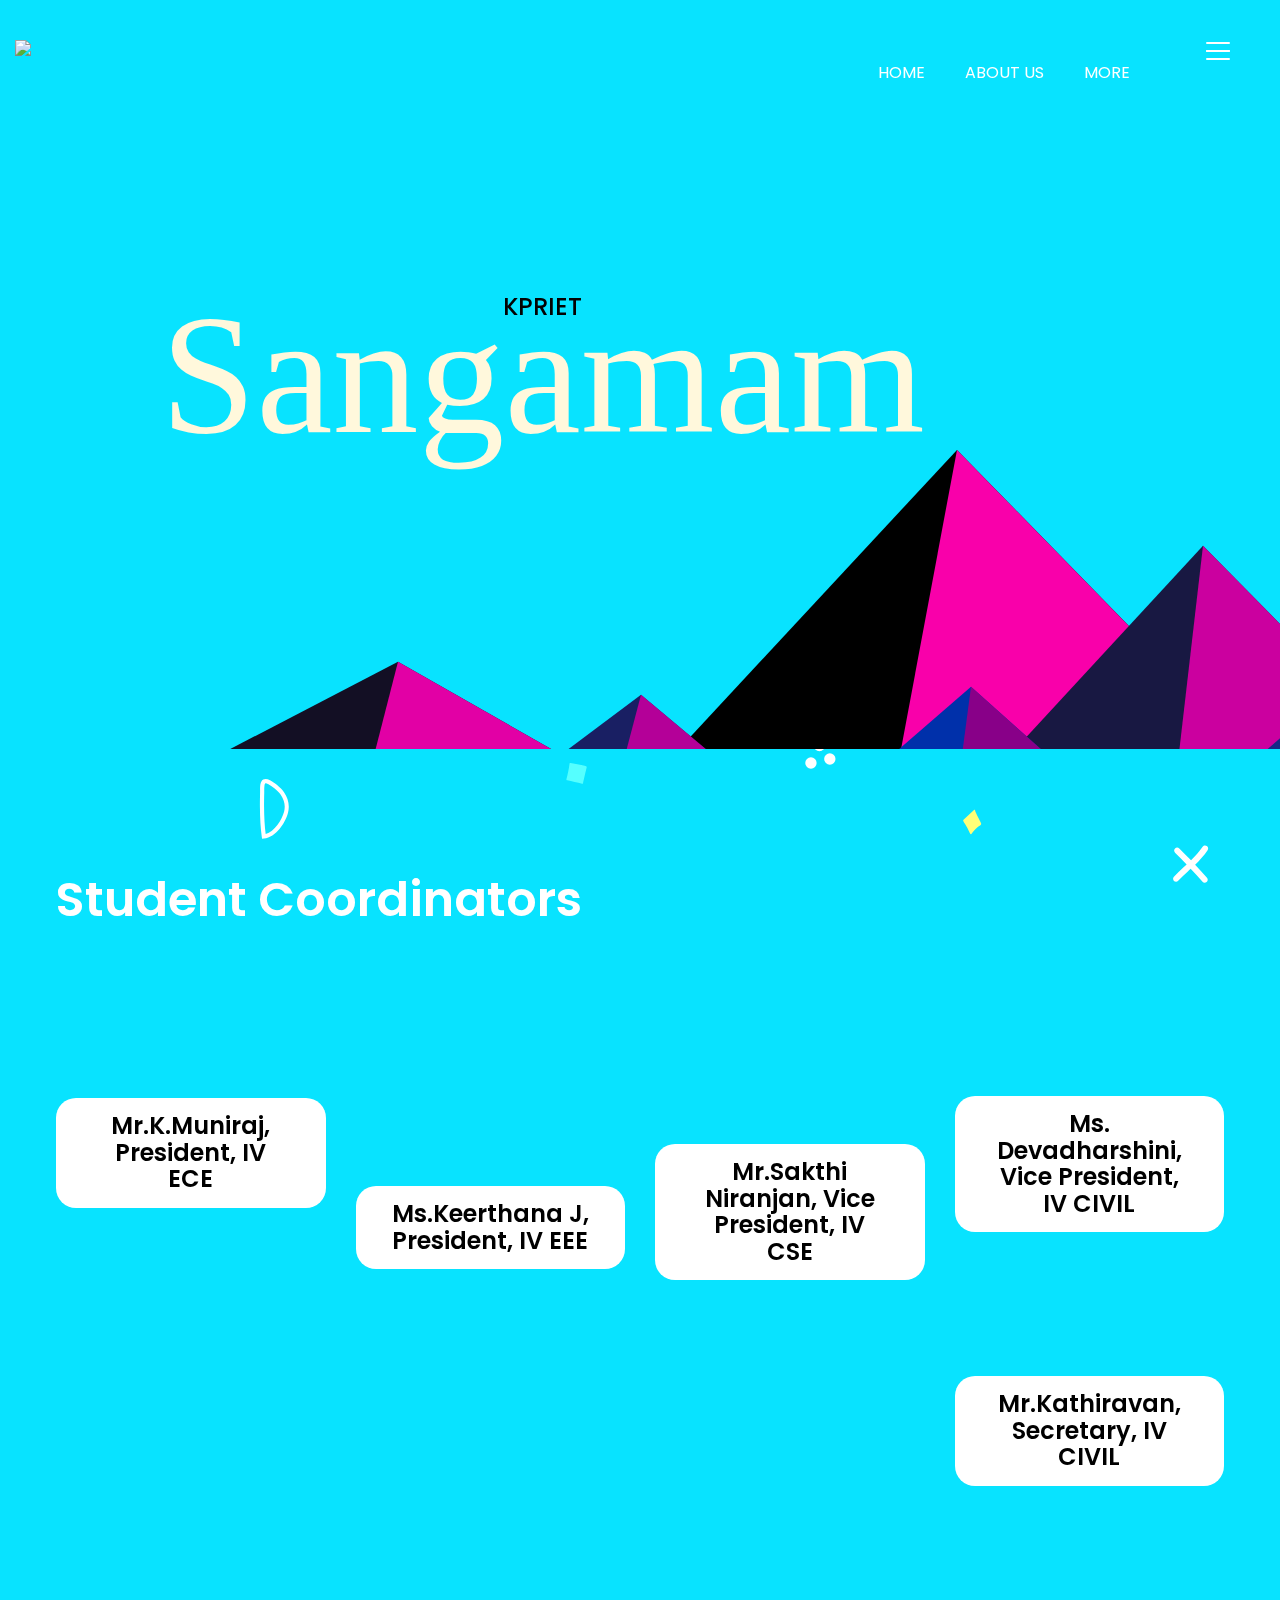
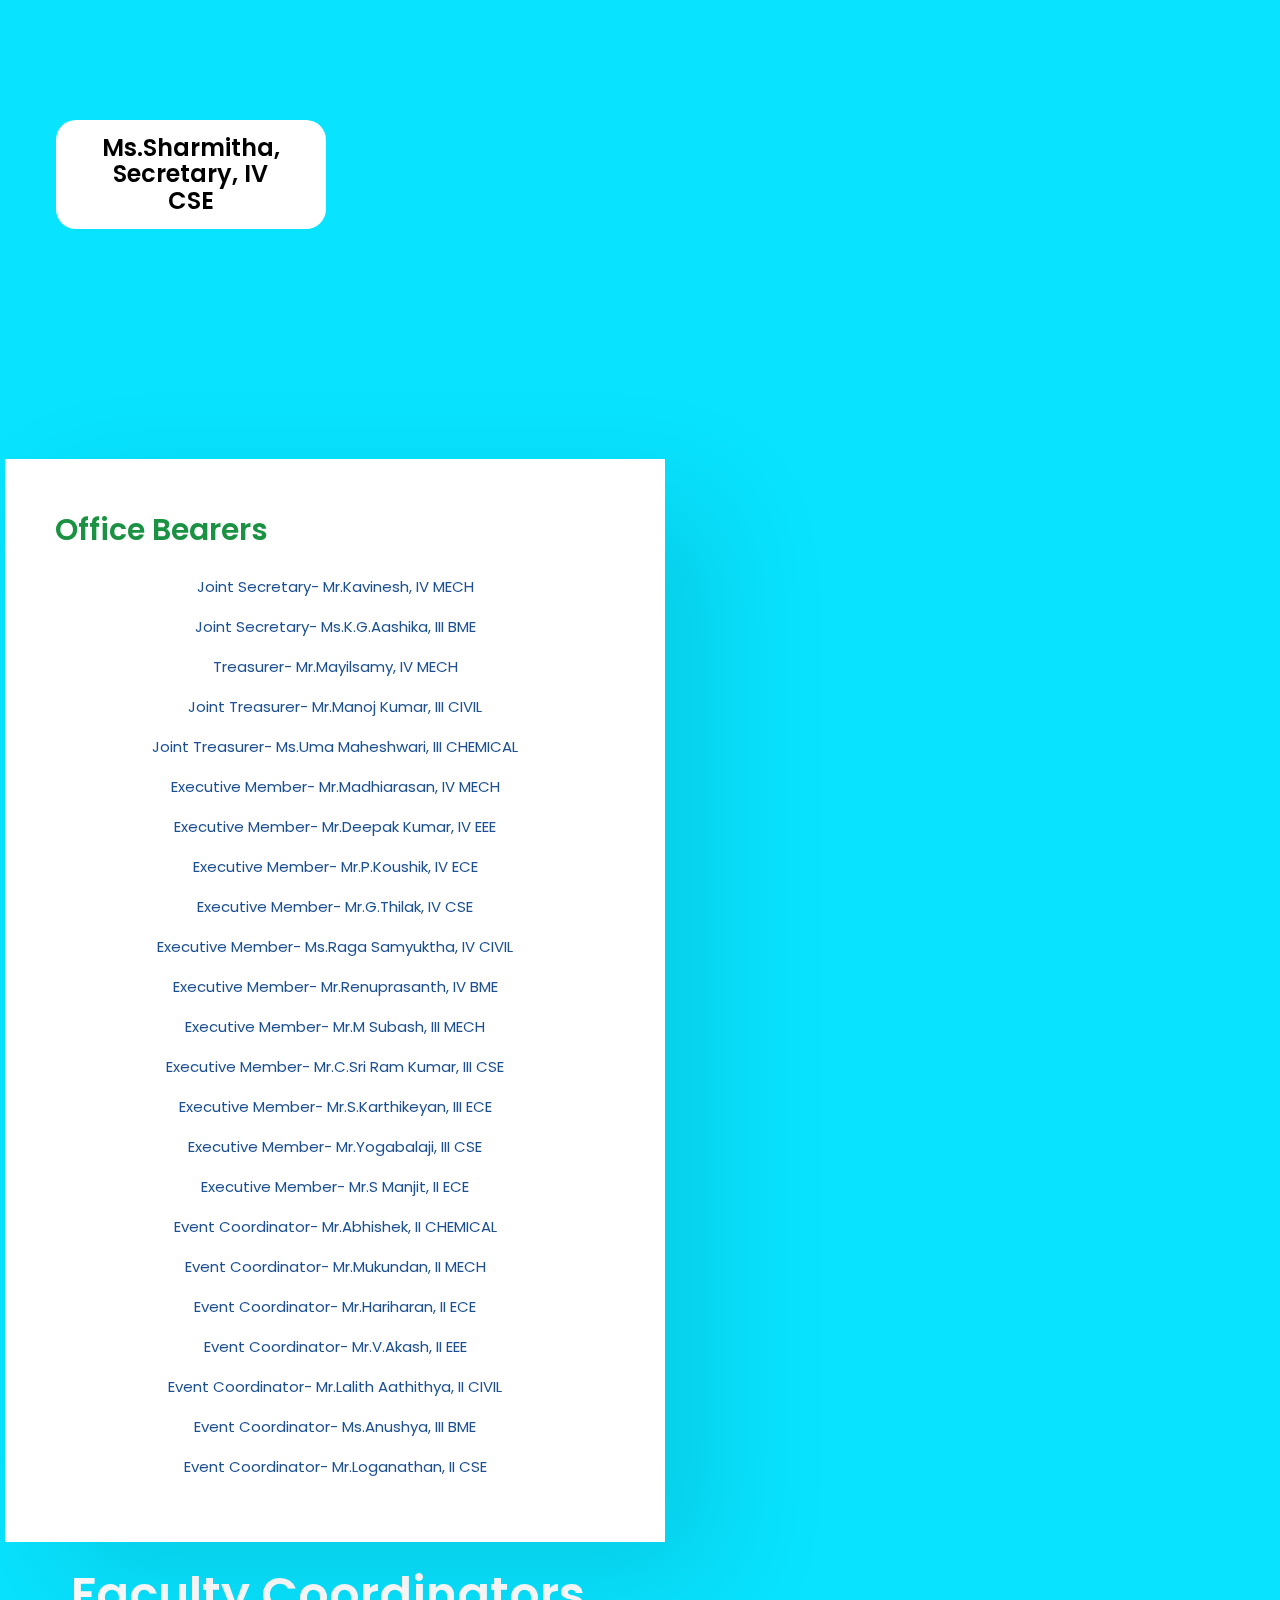
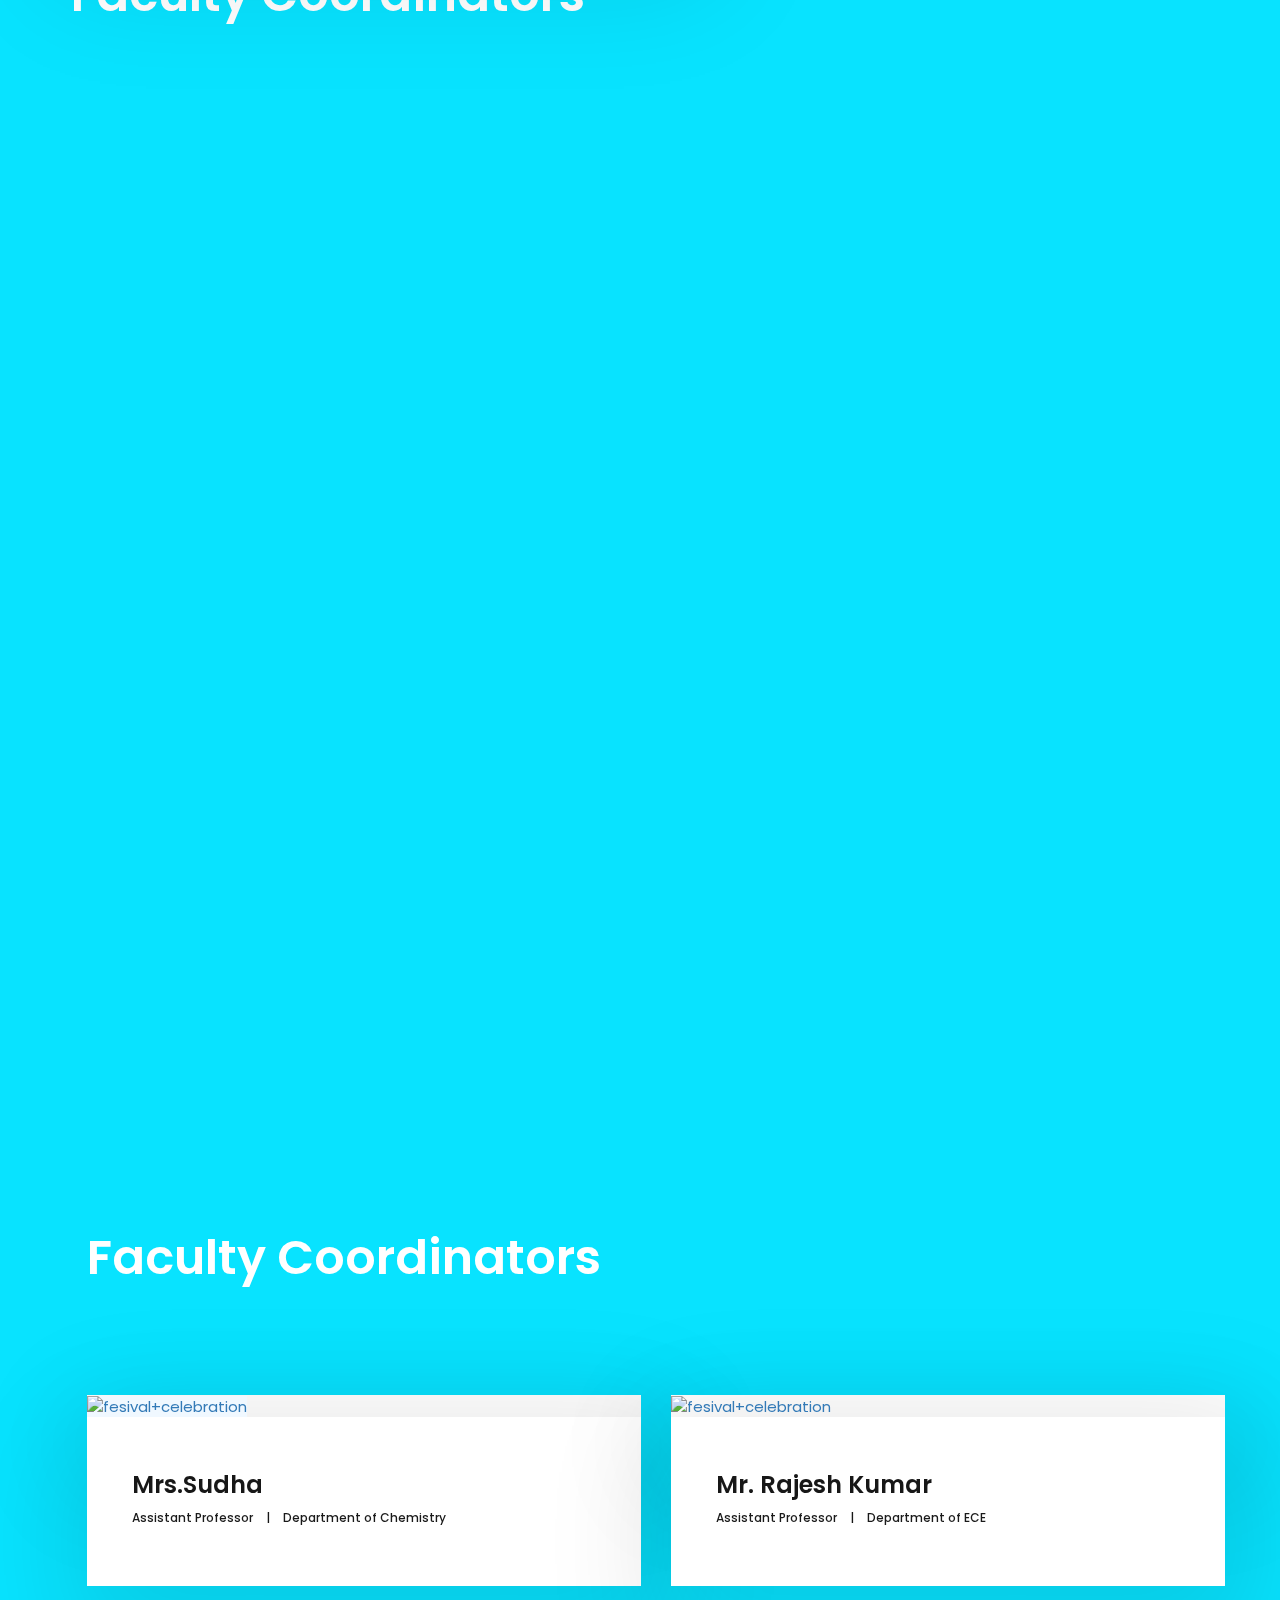
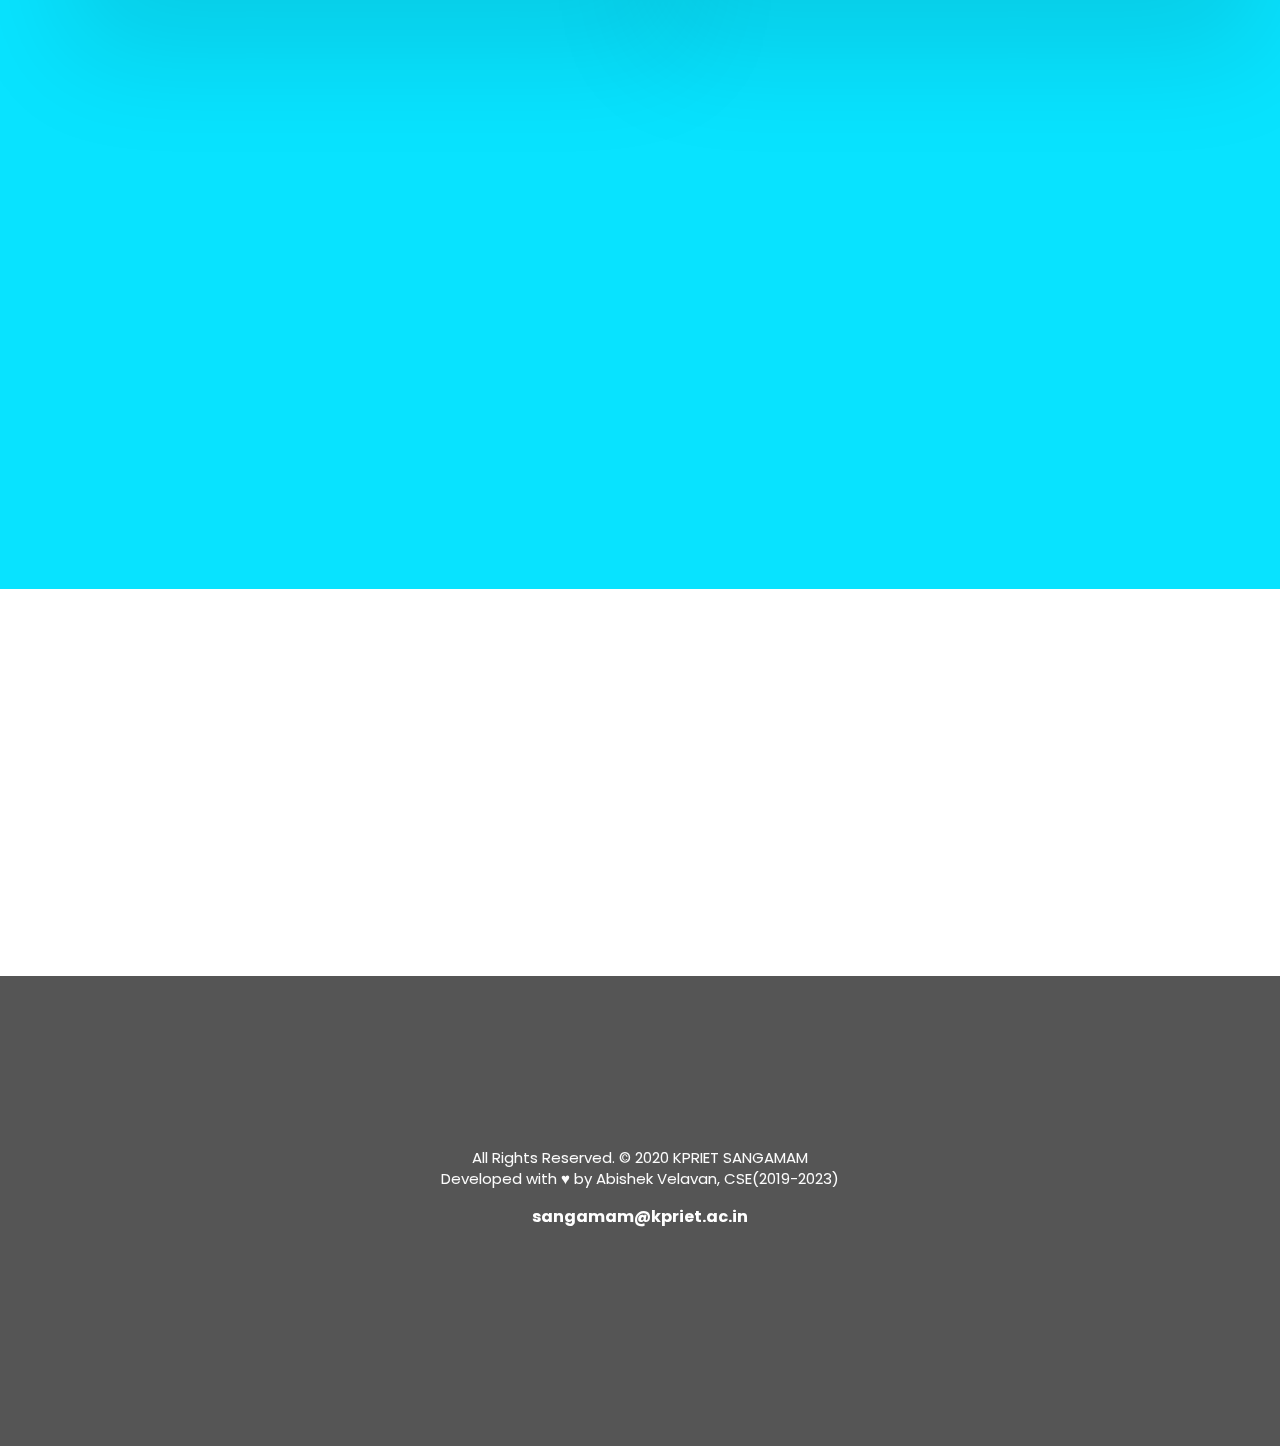
==== commit b7da94bd: "Update contact.html" ====
--- a/contact.html
+++ b/contact.html
@@ -23,6 +23,21 @@
 
     <!-- Styles -->
     <link rel="stylesheet" href="style.css">
+    <style>
+.card {
+  box-shadow: 0 4px 8px 0 rgba(0,0,0,0.2);
+  transition: 0.3s;
+  width: 40%;
+}
+
+.card:hover {
+  box-shadow: 0 8px 16px 0 rgba(0,0,0,0.2);
+}
+
+.container {
+  padding: 10px 16px;
+}
+</style>
 </head>
 
 <body>
@@ -198,11 +213,19 @@
                     </div><!-- entry-title -->
                 </div><!-- header -->
 
+                <div class="home-page-last-news">
+            <div class="container" style=" margin-top: 1200px;">
+                <div class="header">
+                    <div class="entry-title">
+                        <h2>Faculty Coordinators</h2>
+                    </div><!-- entry-title -->
+                </div><!-- header -->
+
                 <div class="home-page-last-news-wrap">
                     <div class="row">
                         <div class="col-12 col-md-6">
                             <figure class="featured-image">
-                                <a href="https://www.kpriet.ac.in/staff-details/175/sudha-d"> <img src="sudha mam.jpg" alt="fesival+celebration" style="width: 50%;"> </a>
+                                <a href="https://www.kpriet.ac.in/staff-details/175/sudha-d"> <img src="sudha mam.jpg" alt="fesival+celebration" style="size: 50%; background-color: aliceblue;"> </a>
                             </figure><!-- featured-image -->
 
                             <div class="content-wrapper">
@@ -226,7 +249,7 @@
 
                         <div class="col-12 col-md-6">
                             <figure class="featured-image">
-                                <a href="https://www.kpriet.ac.in/staff-details/93/dr-rajesh-kumar-n"> <img src="rajesh sir.jpg" alt="fesival+celebration" style="width: 46%;"> </a>
+                                <a href="https://www.kpriet.ac.in/staff-details/93/dr-rajesh-kumar-n"> <img src="rajesh sir.jpg" alt="fesival+celebration" style="size: 50%;"> </a>
                             </figure><!-- featured-image -->
 
                             <div class="content-wrapper">
@@ -240,6 +263,17 @@
                                         <span class="space">|</span>
                                         <span class="comments-count"><a href="https://www.kpriet.ac.in/staff-details/93/dr-rajesh-kumar-n">Department of ECE</a></span>
                                     </div><!-- entry-meta -->
+
+                                    <div class="entry-description">
+                                        <p></p>
+                                    </div><!-- entry-description -->
+                                </div><!-- entry-content -->
+                            </div><!-- .content-wrapper -->
+                        </div><!-- col-6 -->
+                    </div><!-- row -->
+                </div><!-- home-page-last-news-wrap -->
+            </div><!-- container -->
+        </div><!-- home-page-last-news -->
 
                                     <div class="entry-description">
                                         <p></p>
@@ -314,27 +348,6 @@
                 </div><!-- .slider-button -->
             </div><!-- .next-event-slider-wrap -->
         </div><!-- homepage-next-events -->
-        <div class="lineup-artists">
-            <div class="lineup-artists-wrap flex flex-wrap">
-                <div class="lineup-artists-description">
-                    <div class="lineup-artists-description-container">
-                        <div class="entry-title">
-                            For Enquiries
-                        </div><!-- entry-title -->
-
-                        <div class="entry-content">
-                            <p>Mr.Muniraj  - 86080 24512</p>
-                            <p>Mr.Kathiravan - 76394 77452</p>
-                        </div><!-- entry-content -->
-
-                        <div class="box-link">
-                            <a href=""><img src="images/box.jpg" alt=""></a>
-                        </div><!-- box-link -->
-                    </div><!-- lineup-artists-description-container -->
-                </div><!-- lineup-artists-description -->
-            </div><!-- lineup-artists-wrap -->
-        </div>
-    </div>
 
     <footer class="site-footer">
         <div class="footer-cover-title flex justify-content-center align-items-center">
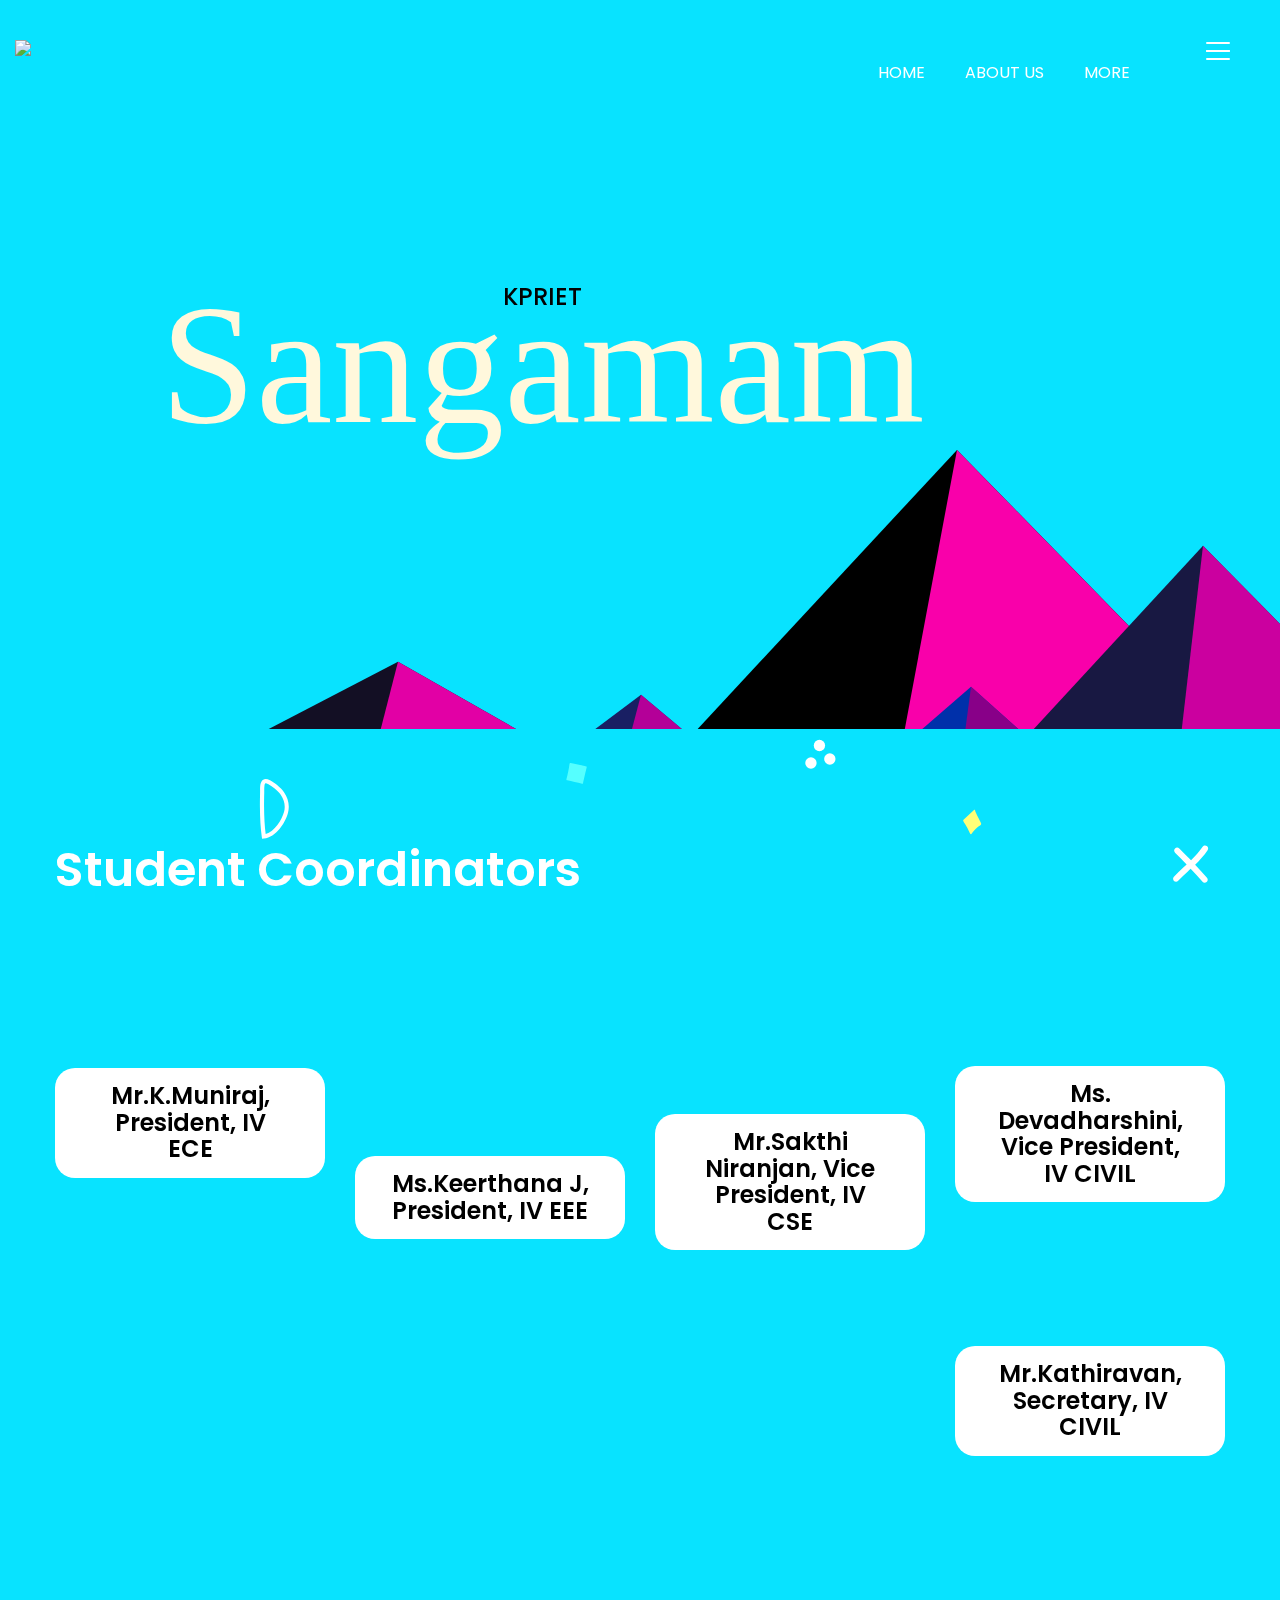
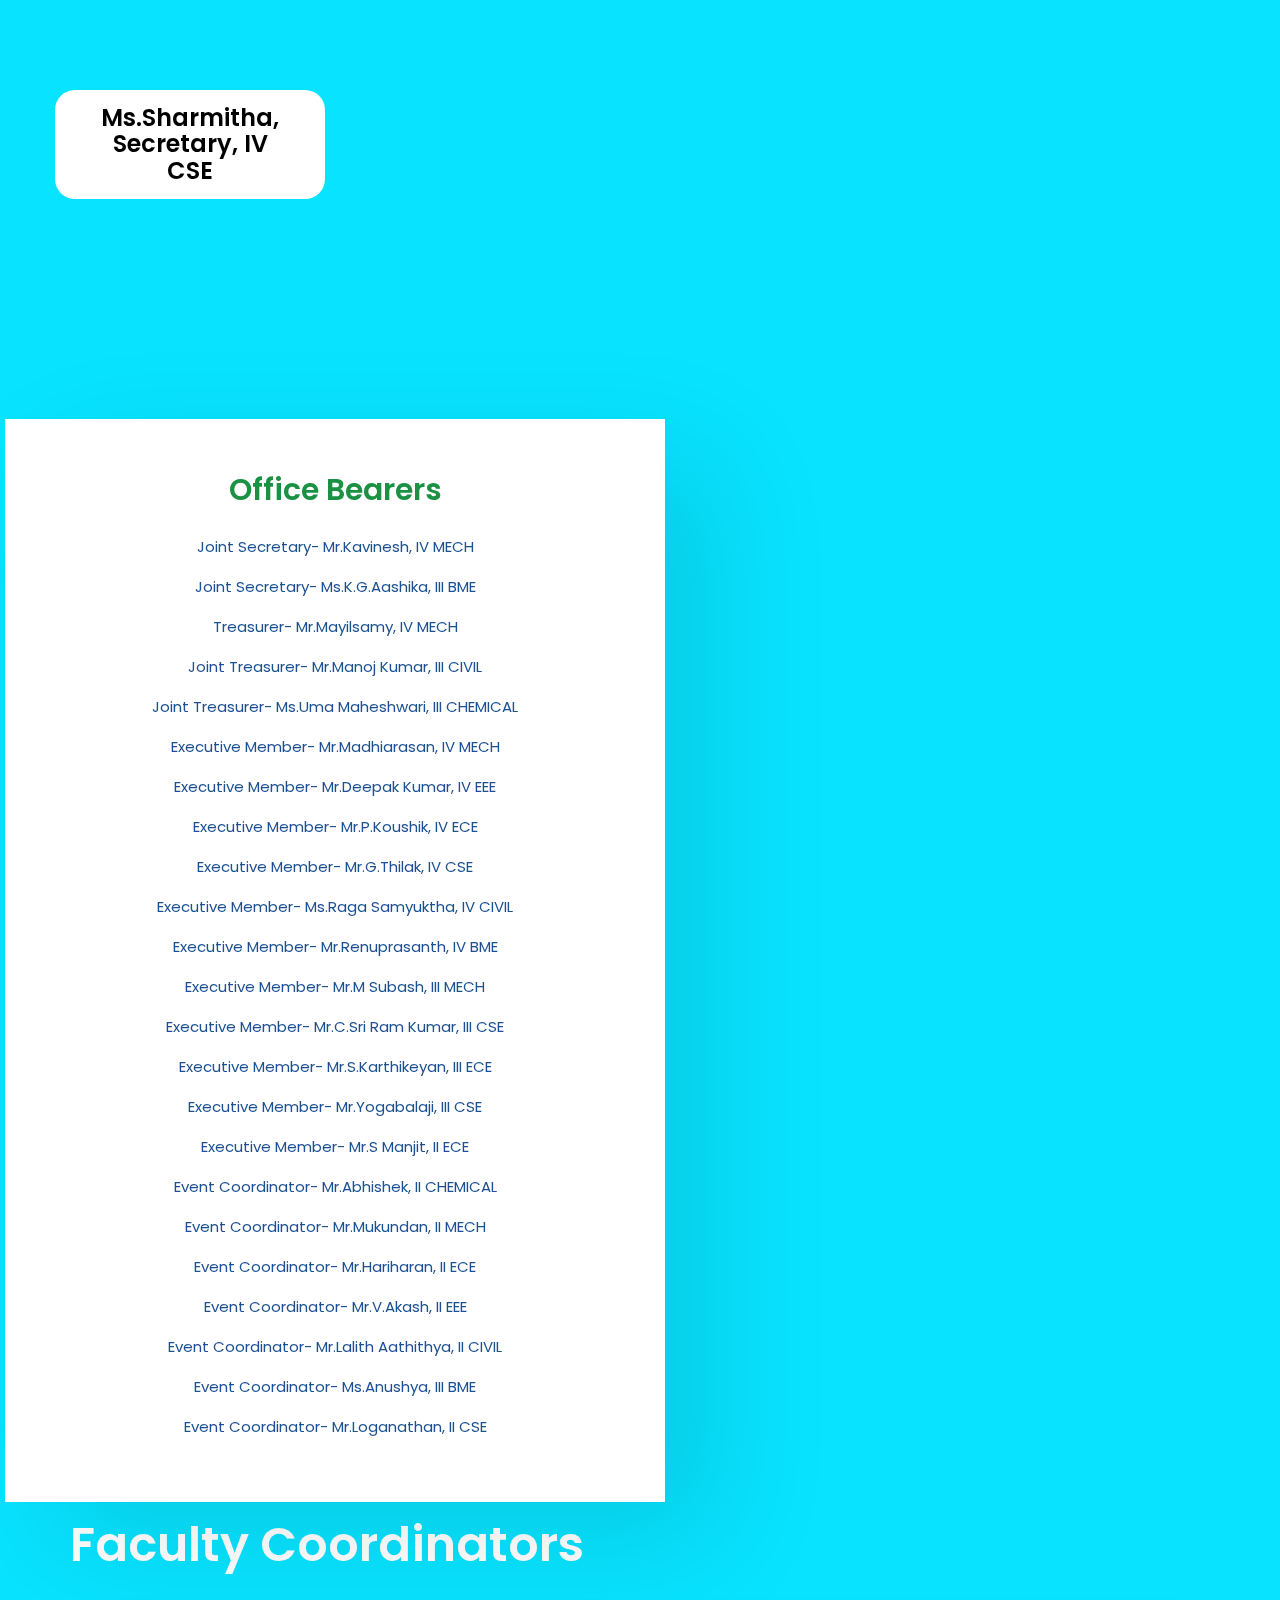
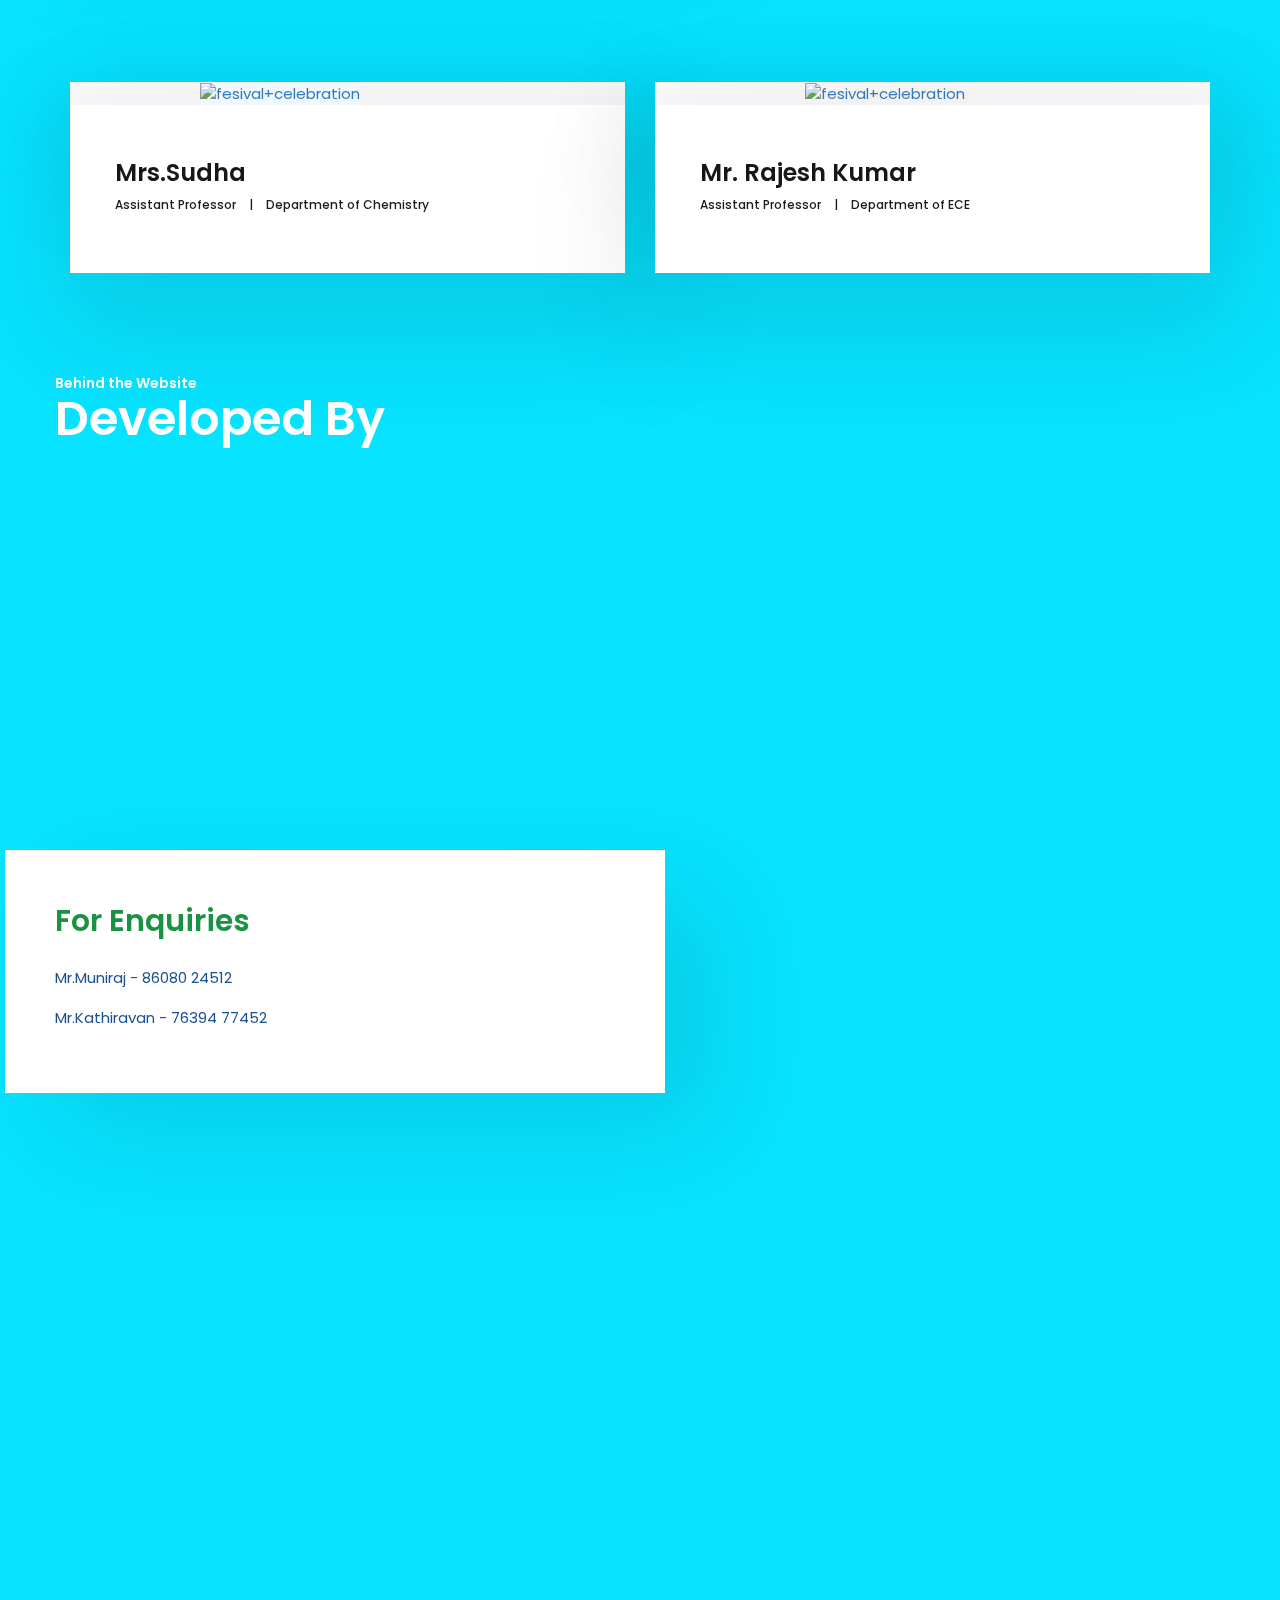
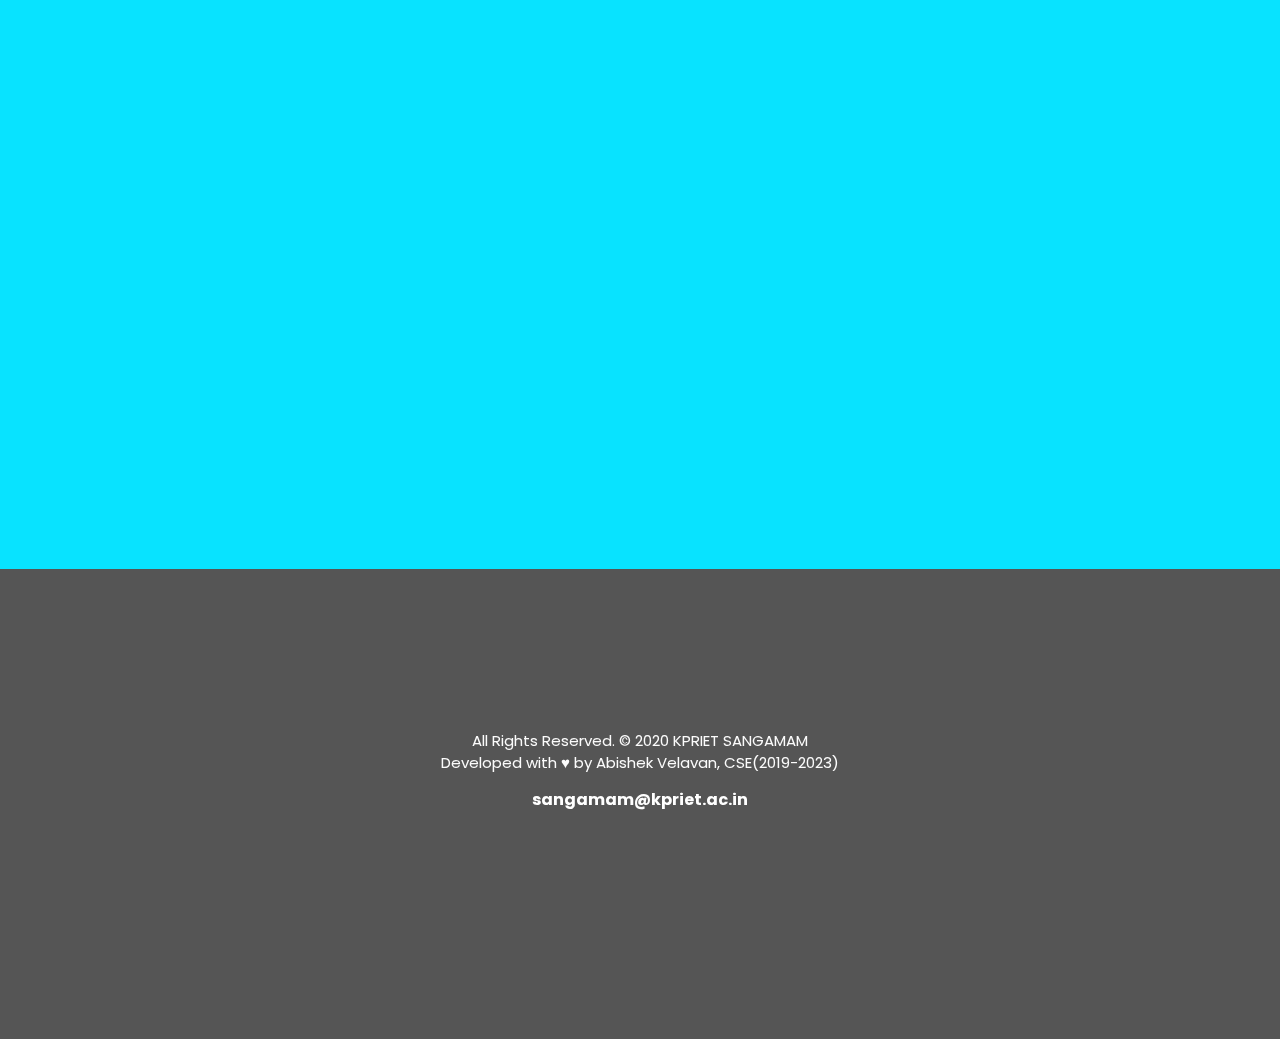
==== commit e62a43de: "Add files via upload" ====
--- a/contact.html
+++ b/contact.html
@@ -6,7 +6,7 @@
     <meta name="viewport" content="width=device-width, initial-scale=1, shrink-to-fit=no">
 
     <title>Sangamam Kpriet</title>
-    <link rel="index.html" href="Logo Variation-updated-02.png" type="image/icon type">
+    <link rel="icon" href="Logo Variation-updated-02.png" type="image/icon type">
 
     <link href="https://fonts.googleapis.com/css?family=Poppins:300,400,500,600,700" rel="stylesheet">
     <!-- Bootstrap CSS -->
@@ -23,21 +23,6 @@
 
     <!-- Styles -->
     <link rel="stylesheet" href="style.css">
-    <style>
-.card {
-  box-shadow: 0 4px 8px 0 rgba(0,0,0,0.2);
-  transition: 0.3s;
-  width: 40%;
-}
-
-.card:hover {
-  box-shadow: 0 8px 16px 0 rgba(0,0,0,0.2);
-}
-
-.container {
-  padding: 10px 16px;
-}
-</style>
 </head>
 
 <body>
@@ -163,11 +148,11 @@
             </div><!-- row -->
         </div><!-- container -->
 
-        <div class="lineup-artists">
+        <div class="lineup-artists" style="align-items: center;">
             <div class="lineup-artists-wrap flex flex-wrap">
                 <div class="lineup-artists-description">
                     <div class="lineup-artists-description-container">
-                        <div class="entry-title">
+                        <div class="entry-title" style="text-align: center;">
                             Office Bearers
                         </div><!-- entry-title -->
 
@@ -213,19 +198,11 @@
                     </div><!-- entry-title -->
                 </div><!-- header -->
 
-                <div class="home-page-last-news">
-            <div class="container" style=" margin-top: 1200px;">
-                <div class="header">
-                    <div class="entry-title">
-                        <h2>Faculty Coordinators</h2>
-                    </div><!-- entry-title -->
-                </div><!-- header -->
-
                 <div class="home-page-last-news-wrap">
                     <div class="row">
                         <div class="col-12 col-md-6">
                             <figure class="featured-image">
-                                <a href="https://www.kpriet.ac.in/staff-details/175/sudha-d"> <img src="sudha mam.jpg" alt="fesival+celebration" style="size: 50%; background-color: aliceblue;"> </a>
+                                <a href="https://www.kpriet.ac.in/staff-details/175/sudha-d"> <img src="sudha mam.jpg" alt="fesival+celebration" style="width: 50%; margin-left: 130px; background-color: aliceblue;"> </a>
                             </figure><!-- featured-image -->
 
                             <div class="content-wrapper">
@@ -249,7 +226,7 @@
 
                         <div class="col-12 col-md-6">
                             <figure class="featured-image">
-                                <a href="https://www.kpriet.ac.in/staff-details/93/dr-rajesh-kumar-n"> <img src="rajesh sir.jpg" alt="fesival+celebration" style="size: 50%;"> </a>
+                                <a href="https://www.kpriet.ac.in/staff-details/93/dr-rajesh-kumar-n"> <img src="rajesh sir.jpg" alt="fesival+celebration" style="width: 46%; margin-left: 150px;"> </a>
                             </figure><!-- featured-image -->
 
                             <div class="content-wrapper">
@@ -263,17 +240,6 @@
                                         <span class="space">|</span>
                                         <span class="comments-count"><a href="https://www.kpriet.ac.in/staff-details/93/dr-rajesh-kumar-n">Department of ECE</a></span>
                                     </div><!-- entry-meta -->
-
-                                    <div class="entry-description">
-                                        <p></p>
-                                    </div><!-- entry-description -->
-                                </div><!-- entry-content -->
-                            </div><!-- .content-wrapper -->
-                        </div><!-- col-6 -->
-                    </div><!-- row -->
-                </div><!-- home-page-last-news-wrap -->
-            </div><!-- container -->
-        </div><!-- home-page-last-news -->
 
                                     <div class="entry-description">
                                         <p></p>
@@ -309,7 +275,7 @@
 
                                     <a href="https://www.linkedin.com/in/abishek-velavan/" class="entry-content flex flex-column justify-content-center align-items-center">
                                         <h3>Abishek Velavan D</h3>
-                                        <p>CSE</p>
+                                        <p>CSE, 2019-2023</p>
                                     </a>
                                 </figure><!-- featured-image -->
                             </div><!-- next-event-content -->
@@ -322,7 +288,7 @@
 
                                     <a href="https://www.linkedin.com/in/kaviya-shree-96b4231b6" class="entry-content flex flex-column justify-content-center align-items-center">
                                         <h3>Kaviya Shree R P</h3>
-                                        <p>ECE</p>
+                                        <p>ECE, 2019-2023</p>
                                     </a>
                                 </figure><!-- featured-image -->
                             </div><!-- next-event-content -->
@@ -335,7 +301,7 @@
 
                                     <a href="#" class="entry-content flex flex-column justify-content-center align-items-center">
                                         <h3>Manjith</h3>
-                                        <p>ECE</p>
+                                        <p>ECE, 2019-2023</p>
                                     </a>
                                 </figure><!-- featured-image -->
                             </div><!-- next-event-content -->
@@ -348,6 +314,27 @@
                 </div><!-- .slider-button -->
             </div><!-- .next-event-slider-wrap -->
         </div><!-- homepage-next-events -->
+        <div class="lineup-artists">
+            <div class="lineup-artists-wrap flex flex-wrap">
+                <div class="lineup-artists-description">
+                    <div class="lineup-artists-description-container">
+                        <div class="entry-title">
+                            For Enquiries
+                        </div><!-- entry-title -->
+
+                        <div class="entry-content">
+                            <p>Mr.Muniraj  - 86080 24512</p>
+                            <p>Mr.Kathiravan - 76394 77452</p>
+                        </div><!-- entry-content -->
+
+                        <div class="box-link">
+                            <a href=""><img src="images/box.jpg" alt=""></a>
+                        </div><!-- box-link -->
+                    </div><!-- lineup-artists-description-container -->
+                </div><!-- lineup-artists-description -->
+            </div><!-- lineup-artists-wrap -->
+        </div>
+    </div>
 
     <footer class="site-footer">
         <div class="footer-cover-title flex justify-content-center align-items-center">
@@ -371,7 +358,6 @@
                                 <li><a href="https://twitter.com/kpriet_sangamam"><i class="fab fa-twitter"></i></a></li>
                                 <li><a href="https://www.instagram.com/kpriet_sangamam/"><i class="fab fa-instagram"></i></a></li>
                                 <li><a href="https://www.youtube.com/channel/UCfJneTMTR4rJd46dsml40CA"><i class="fab fa-youtube"></i></a></li>
-                                <li><a href="https://t.me/kpriet_sangamam"><i class="fab fa-telegram"></i></a></li>
                                 <li><a href="#"><i class="fab fa-linkedin-in"></i></a></li>
                             </ul>
                         </div><!-- footer-social -->
